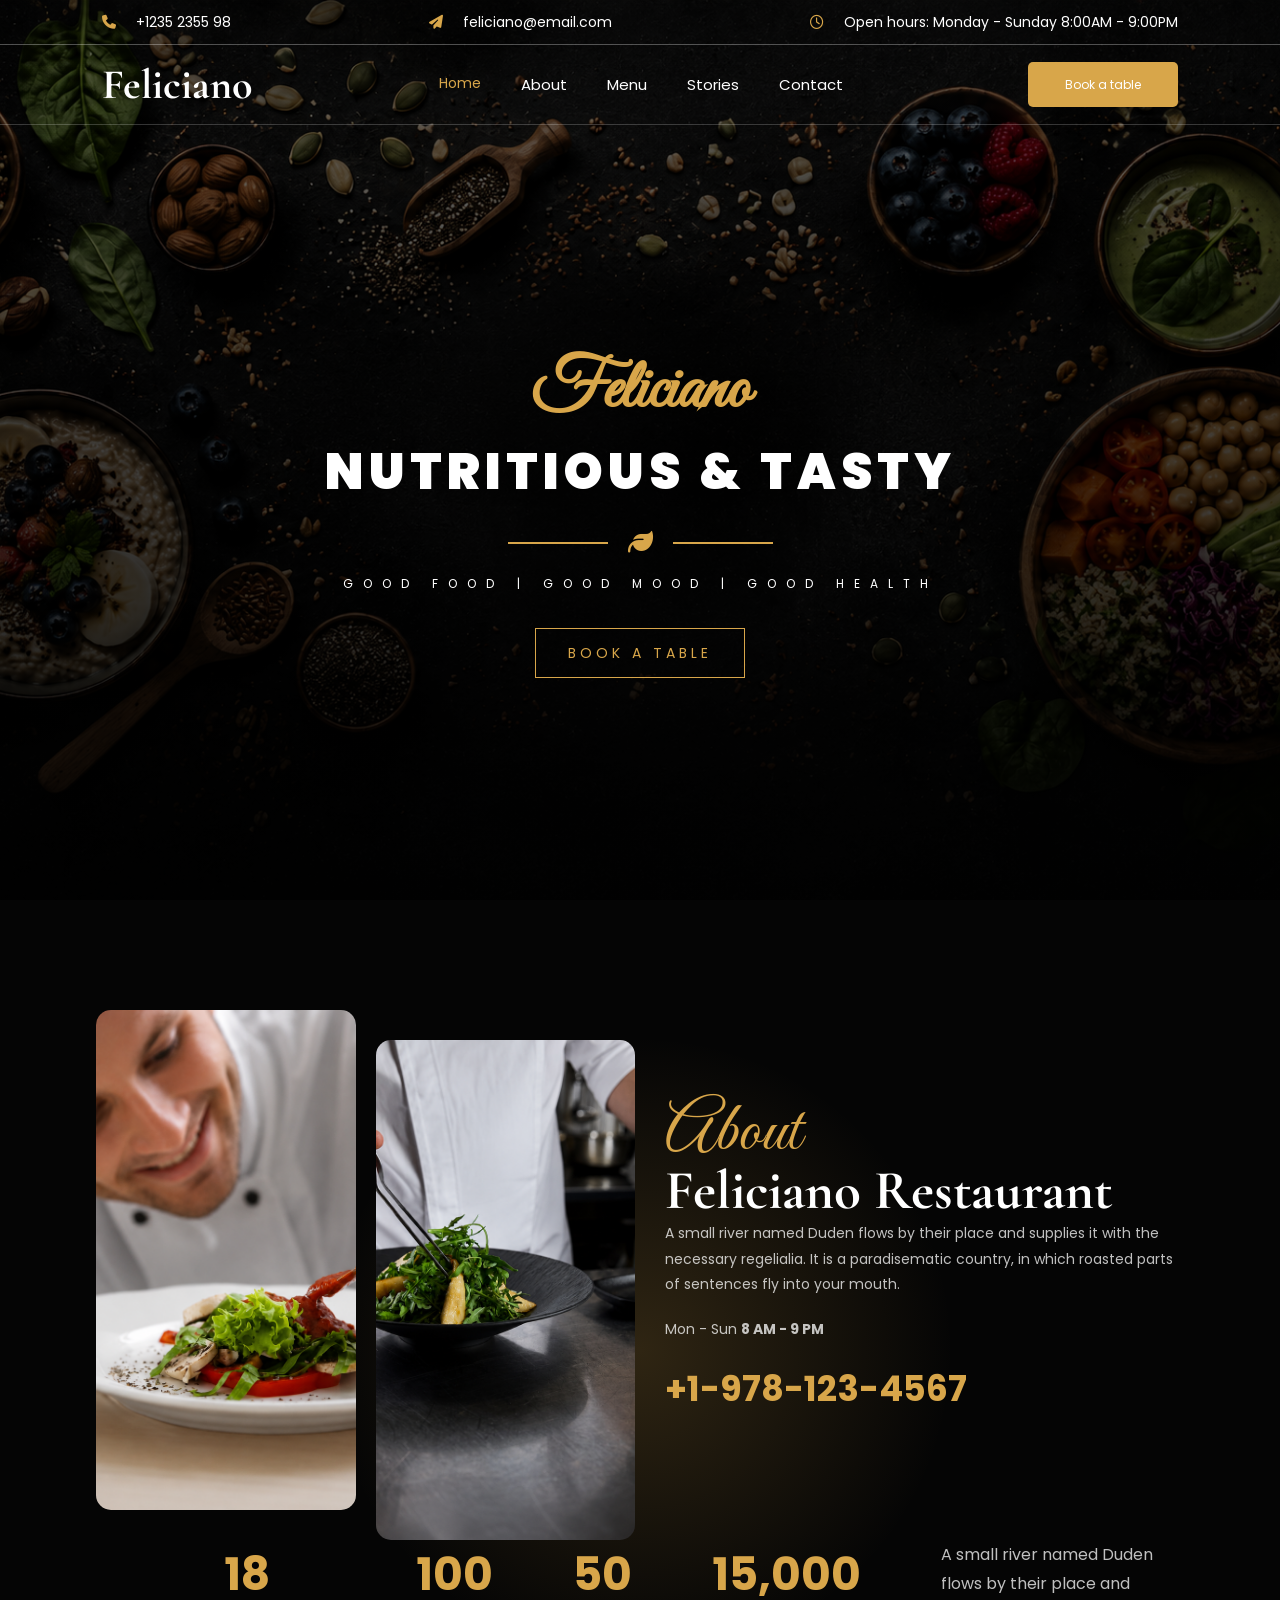
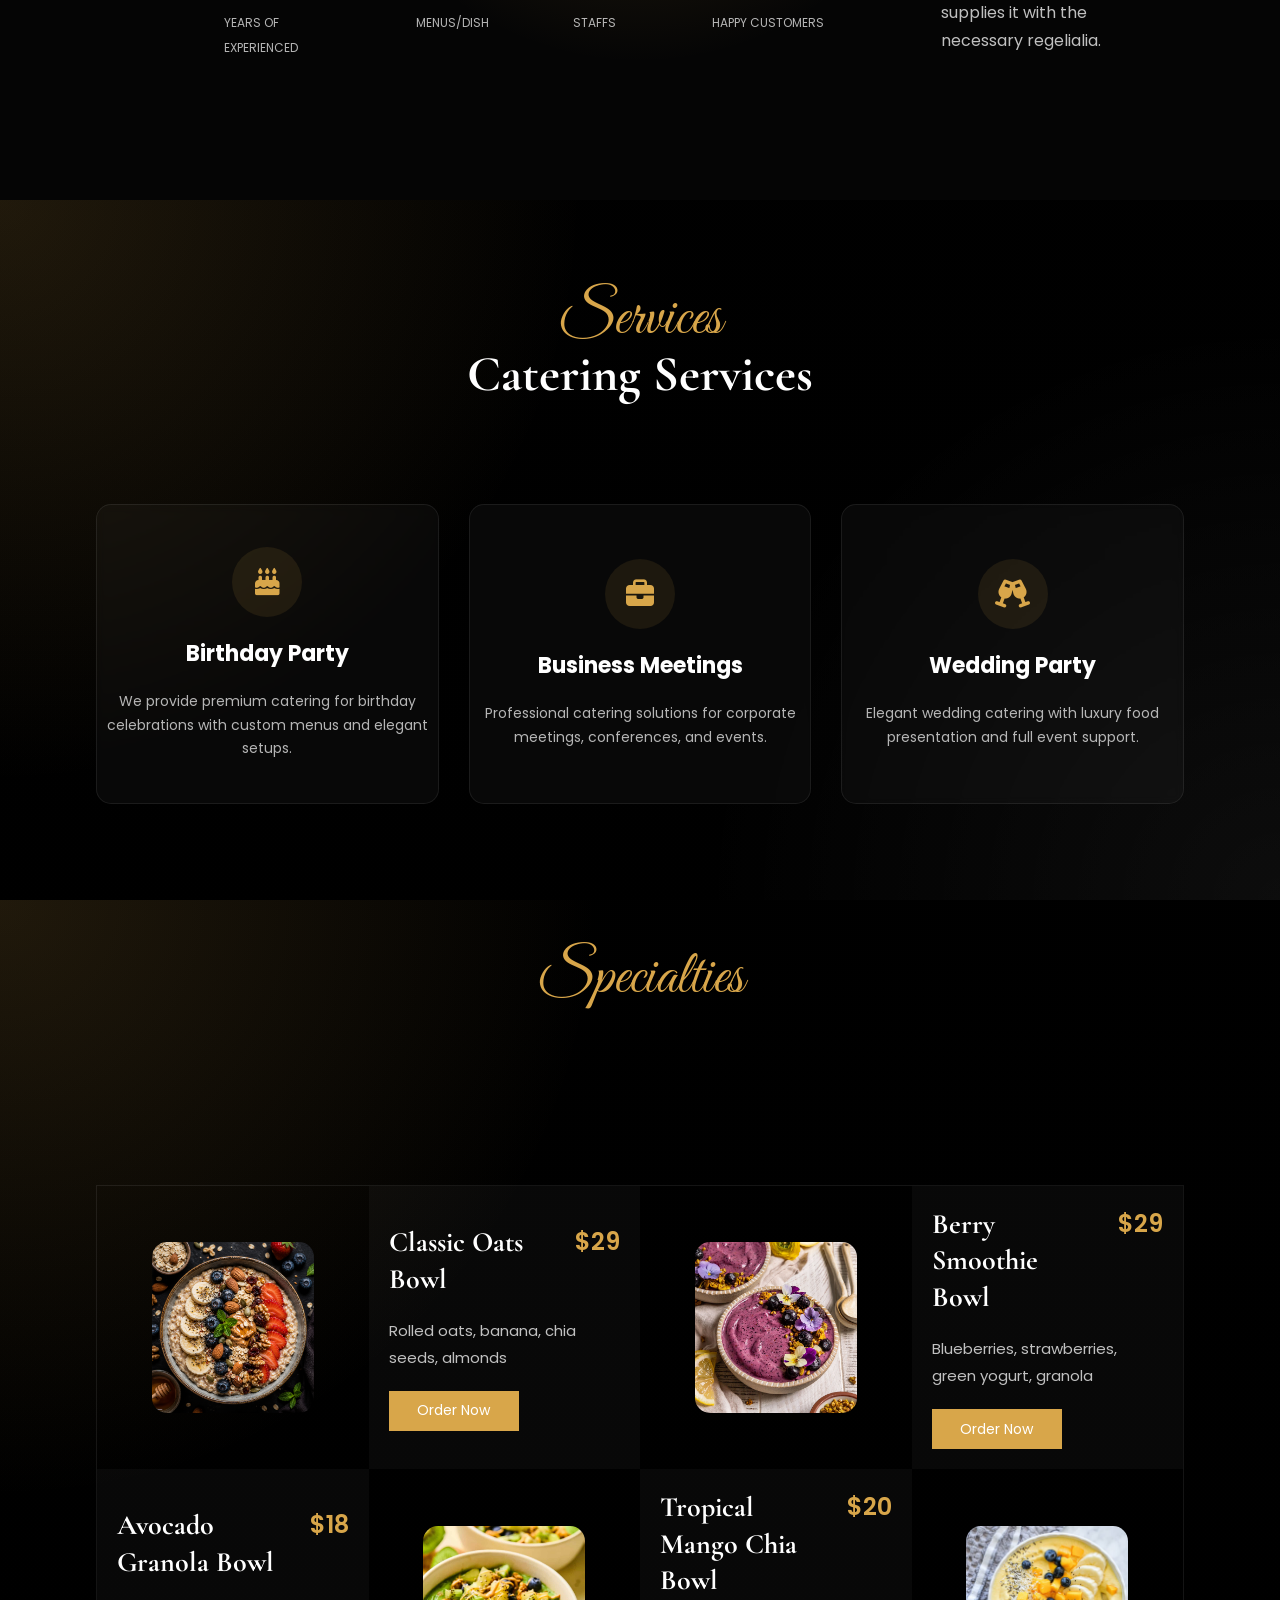
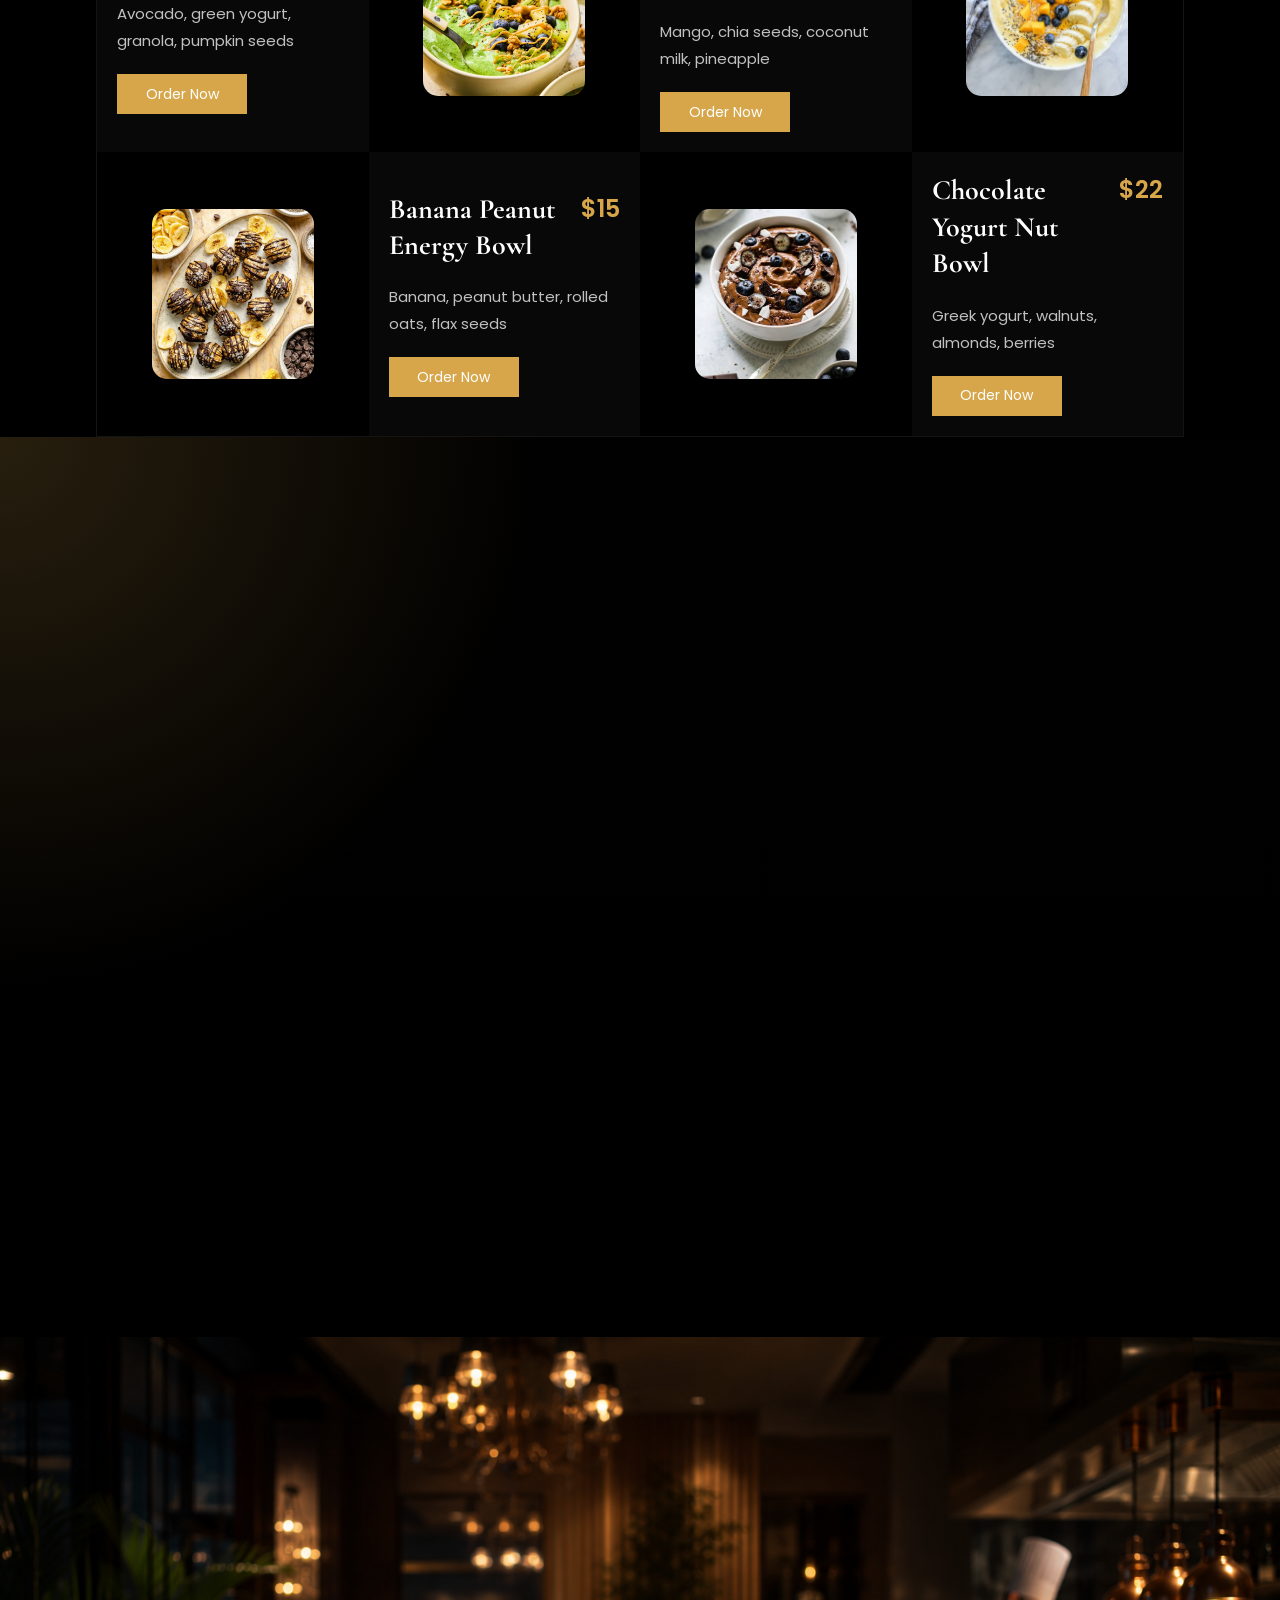
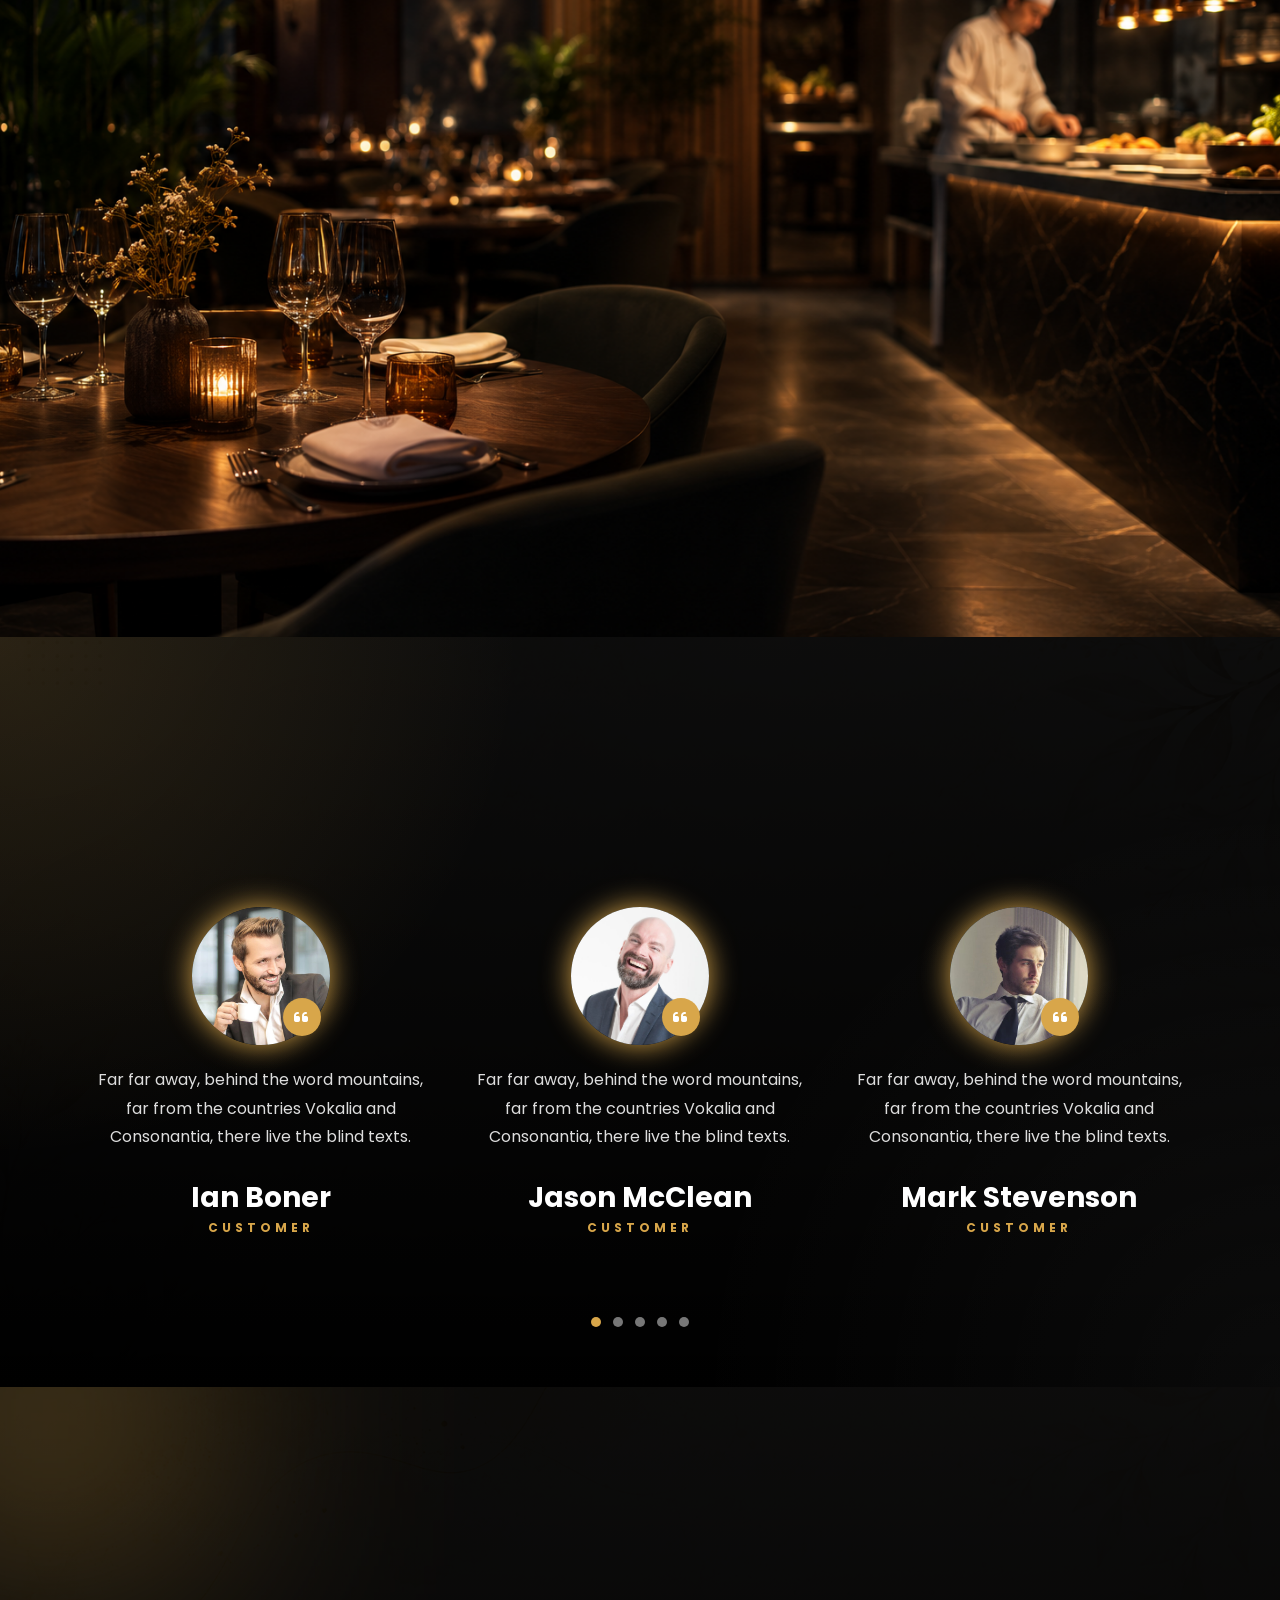
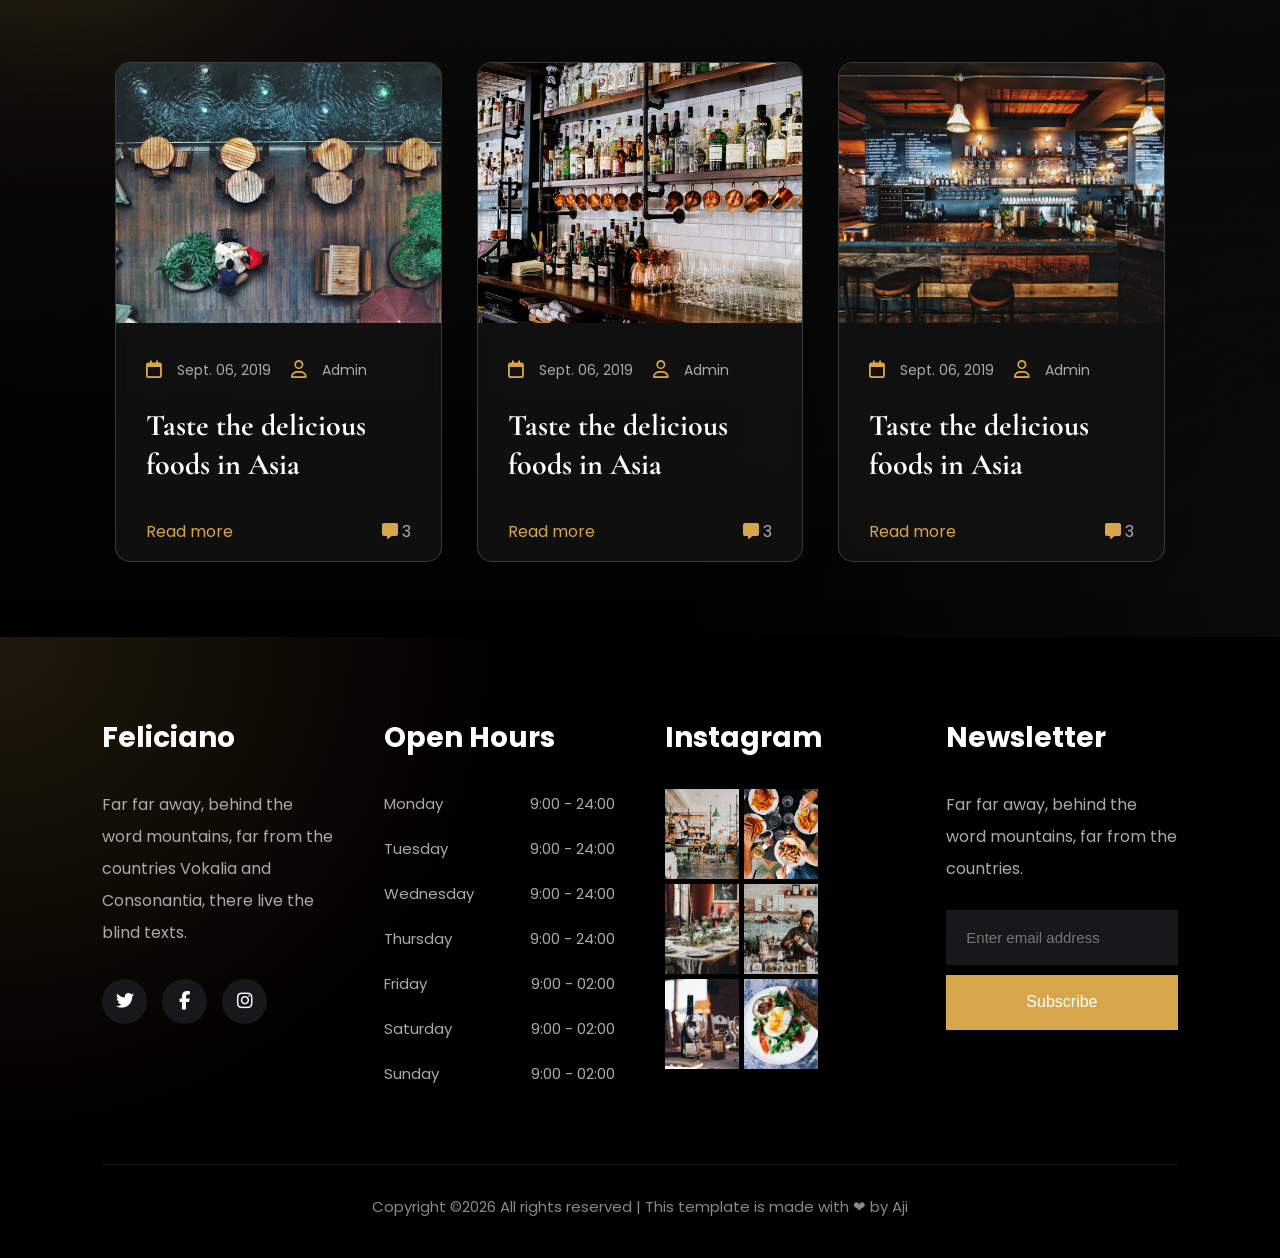
==== index.html @ 5b10130d "commit" ====
<!DOCTYPE html>
<html lang="en">
<head>

<meta charset="UTF-8">
<meta name="viewport" content="width=device-width, initial-scale=1.0">

    <title>Feliciano Restaurant</title>

    <link rel="stylesheet" href="style.css">
    <link rel="stylesheet" href="https://cdnjs.cloudflare.com/ajax/libs/font-awesome/6.5.1/css/all.min.css">
    <link href="https://fonts.googleapis.com/css2?family=Cormorant+Garamond:wght@400;600;700&family=Poppins:wght@300;400;500;600&display=swap" rel="stylesheet">
    <link href="https://fonts.googleapis.com/css2?family=Cormorant+Garamond:wght@500;700&family=Great+Vibes&family=Poppins:wght@300;400;600&display=swap" rel="stylesheet">
    <link href="https://unpkg.com/aos@2.3.1/dist/aos.css" rel="stylesheet">
    <link href="https://fonts.googleapis.com/css2?family=Cormorant+Garamond:wght@500;700&family=Great+Vibes&display=swap" rel="stylesheet">
    <link rel="stylesheet" href="https://cdnjs.cloudflare.com/ajax/libs/font-awesome/6.7.2/css/all.min.css">

</head>

<body>

<!-- <section1> -->

    <div class="hero">

        <div class="topbar">

            <div>
                <i class="fa-solid fa-phone"></i>
                +1235 2355 98
            </div>

            <div>
                <i class="fa-solid fa-paper-plane"></i>
                feliciano@email.com
            </div>

            <div>
                <i class="fa-regular fa-clock"></i>
                Open hours: Monday - Sunday 8:00AM - 9:00PM
            </div>

        </div>

        <div class="nav">

            <h2>Feliciano</h2>

            <div class="menu-toggle">
                <i class="fa-solid fa-bars"></i>
                <span>MENU</span>
            </div>

        <ul>

            <li class="active">Home</li>
            <li><a href="aboutus.html">About</a></li>
            <li><a href="menu.html">Menu</a></li>
            <li><a href="stories.html">Stories</a></li>
            <li><a href="contactus.html">Contact</a></li>

        </ul>

            <a href="reservation.html" class="book-btn">
                Book a table
            </a>

        </div>

        <div class="hero-content">

            <h3 data-aos="fade-down" data-aos-easing="linear" data-aos-duration="1500">Feliciano</h3>
            <h1 data-aos="fade-up" data-aos-easing="linear" data-aos-duration="1500">NUTRITIOUS & TASTY</h1>

            <div class="line">
                <span></span>
                <i class="fa-solid fa-leaf"></i>
                <span></span>
            </div>

                <p>GOOD FOOD | GOOD MOOD | GOOD HEALTH</p>

                    <a href="reservation.html" data-aos="zoom-in" data-aos-easing="linear" data-aos-duration="1500">BOOK A TABLE</a>
        </div>

    </div>

<!-- </section1> -->

<!-- <section2> -->

    <div class="about-section">

        <div class="about-container">

            <div class="about-images">

                <img src="./image/chef1.png" class="chef-one" data-aos="fade-down" data-aos-easing="linear" data-aos-duration="1500">
                <img src="./image/chef2.png" class="chef-two" data-aos="fade-up" data-aos-easing="linear" data-aos-duration="1500">

            </div>

            <div class="about-content" data-aos="fade-left" data-aos-easing="linear" data-aos-duration="1500">

                <span class="about-script">
                    About
                </span>

                <h1>
                    Feliciano Restaurant
                </h1>

                <p>
                    A small river named Duden flows by their place and 
                    supplies it with the necessary regelialia. 
                    It is a paradisematic country, in which roasted 
                    parts of sentences fly into your mouth.
                </p>

                <p class="time">
                    Mon - Sun <b>8 AM - 9 PM</b>
                </p>

                <h2>
                    +1-978-123-4567
                </h2>

            </div>

        </div>

        <div class="about-bottom">

            <div class="stats">

                <div>
                    <h2>18</h2>
                    <span>
                        YEARS OF EXPERIENCED
                    </span>
                </div>

                <div>
                    <h2>100</h2>
                    <span>
                        MENUS/DISH
                    </span>
                </div>

                <div>
                    <h2>50</h2>
                    <span>
                        STAFFS
                    </span>
                </div>

                <div>
                    <h2>15,000</h2>
                    <span>
                        HAPPY CUSTOMERS
                    </span>
                </div>

            <p class="bottom-text">
                A small river named Duden flows by their place and
                supplies it with the necessary regelialia.
            </p>

            </div>

        </div>

    </div>

<!-- </section2> -->

<!-- <section3> -->

    <div class="services-section">

        <div class="services-header">
            <span class="services-script" data-aos="fade-right" data-aos-easing="linear" data-aos-duration="1500">Services</span>
            <h1 data-aos="fade-left" data-aos-easing="linear" data-aos-duration="1500">Catering Services</h1>
        </div>

        <div class="services-container">

            <div class="service-box" data-aos="fade-up" data-aos-easing="linear" data-aos-duration="1500">
                <div class="icon">
                    <i class="fa-solid fa-cake-candles"></i>
                </div>
                <h2>Birthday Party</h2>
                <p>
                    We provide premium catering for birthday celebrations with custom menus and elegant setups.
                </p>
            </div>

            <div class="service-box" data-aos="fade-up" data-aos-easing="linear" data-aos-duration="1500">
                <div class="icon">
                    <i class="fa-solid fa-briefcase"></i>
                </div>
                <h2>Business Meetings</h2>
                <p>
                    Professional catering solutions for corporate meetings, conferences, and events.
                </p>
            </div>

            <div class="service-box" data-aos="fade-up" data-aos-easing="linear" data-aos-duration="1500">
                <div class="icon">
                    <i class="fa-solid fa-champagne-glasses"></i>
                </div>
                <h2>Wedding Party</h2>
                <p>
                    Elegant wedding catering with luxury food presentation and full event support.
                </p>
            </div>

        </div>

    </div>
    
<!-- </section3> -->

<!-- <section4> -->

    <div class="menu-section">

        <div class="menu-header">

            <span class="menu-script" data-aos="fade-left" data-aos-duration="1500">
                Specialties
            </span>

            <h1 data-aos="fade-right" data-aos-duration="1500">
                Our Menu
            </h1>

        </div>

        <div class="menu-container">

            <div class="menu-card image-card">
                <img src="./image/menu1.png" alt="">
            </div>

            <div class="menu-card content-card">

                <div class="menu-top">

                    <h2>Classic Oats Bowl</h2>
                    <span>$29</span>

                </div>

                <p>Rolled oats, banana, chia seeds, almonds</p>
                <a href="order.html">Order Now</a>

            </div>

            <div class="menu-card image-card">

                <img src="./image/menu2.webp" alt="">

            </div>

            <div class="menu-card content-card">

                <div class="menu-top">

                    <h2>Berry Smoothie Bowl</h2>
                    <span>$29</span>

                </div>

                <p>Blueberries, strawberries, green yogurt, granola</p>
                <a href="order.html">Order Now</a>

            </div>

            <div class="menu-card content-card">

                <div class="menu-top">

                    <h2>Avocado Granola Bowl</h2>
                    <span>$18</span>

                </div>

                <p>Avocado, green yogurt, granola, pumpkin seeds</p>
                <a href="order.html">Order Now</a>

            </div>

            <div class="menu-card image-card">

                <img src="./image/menu3.jpg" alt="">

            </div>

            <div class="menu-card content-card">

                <div class="menu-top">

                    <h2>Tropical Mango Chia Bowl</h2>
                    <span>$20</span>

                </div>

                <p>Mango, chia seeds, coconut milk, pineapple</p>
                <a href="order.html">Order Now</a>
                
            </div>

            <div class="menu-card image-card">

                <img src="./image/menu4.jpg" alt="">

            </div>

            <div class="menu-card image-card">

                <img src="./image/menu5.jpg" alt="">

            </div>

            <div class="menu-card content-card">

                <div class="menu-top">

                    <h2>Banana Peanut Energy Bowl</h2>
                    <span>$15</span>

                </div>

                <p>Banana, peanut butter, rolled oats, flax seeds</p>
                <a href="order.html">Order Now</a>

            </div>

            <div class="menu-card image-card">

                <img src="./image/menu6.jpg" alt="">

            </div>

            <div class="menu-card content-card">

                <div class="menu-top">

                    <h2>Chocolate Yogurt Nut Bowl</h2>
                    <span>$22</span>

                </div>

                <p>Greek yogurt, walnuts, almonds, berries</p>
                <a href="order.html">Order Now</a>

            </div>

        </div>

    </div>

<!-- </section4> -->

<!-- <section5> -->

    <div class="chef-section">

        <div class="chef-header">

            <span class="chef-script"
            data-aos="fade-down"
            data-aos-duration="1500">
                Chef
            </span>

            <h1 
            data-aos="fade-up"
            data-aos-duration="1500">
                Our Master Chef
            </h1>

        </div>

        <div class="chef-container">

            <div class="chef-card"
            data-aos="fade-up"
            data-aos-duration="1500">

                <img src="./image/chef-4.jpg">
                <h2>John Smooth</h2>
                <p>Restaurant Owner</p>

                <div class="chef-social">

                    <a href="https://twitter.com/" target="_blank">
                        <i class="fa-brands fa-twitter"></i>
                    </a>

                    <a href="https://www.facebook.com/" target="_blank">
                        <i class="fa-brands fa-facebook-f"></i>
                    </a>

                    <a href="https://www.instagram.com/" target="_blank">
                        <i class="fa-brands fa-instagram"></i>
                    </a>

                </div>

            </div>

            <div class="chef-card"
            data-aos="fade-up"
            data-aos-duration="1700">

                <img src="./image/chef-1.jpg">
                <h2>Rebeca Welson</h2>
                <p>Head Chef</p>

                <div class="chef-social">

                    <a href="https://twitter.com/" target="_blank">
                        <i class="fa-brands fa-twitter"></i>
                    </a>

                    <a href="https://www.facebook.com/" target="_blank">
                        <i class="fa-brands fa-facebook-f"></i>
                    </a>

                    <a href="https://www.instagram.com/" target="_blank">
                        <i class="fa-brands fa-instagram"></i>
                    </a>

                </div>

            </div>

            <div class="chef-card"
            data-aos="fade-up"
            data-aos-duration="1900">

                <img src="./image/chef-2.jpg">
                <h2>Kharl Branyt</h2>
                <p>Chef</p>

                <div class="chef-social">

                    <a href="https://twitter.com/" target="_blank">
                        <i class="fa-brands fa-twitter"></i>
                    </a>

                    <a href="https://www.facebook.com/" target="_blank">
                        <i class="fa-brands fa-facebook-f"></i>
                    </a>

                    <a href="https://www.instagram.com/" target="_blank">
                        <i class="fa-brands fa-instagram"></i>
                    </a>

                </div>

            </div>

            <div class="chef-card"
            data-aos="fade-up"
            data-aos-duration="2100">

                <img src="./image/chef-3.jpg">
                <h2>Luke Simon</h2>
                <p>Chef</p>

                <div class="chef-social">

                    <a href="https://twitter.com/" target="_blank">
                        <i class="fa-brands fa-twitter"></i>
                    </a>

                    <a href="https://www.facebook.com/" target="_blank">
                        <i class="fa-brands fa-facebook-f"></i>
                    </a>

                    <a href="https://www.instagram.com/" target="_blank">
                        <i class="fa-brands fa-instagram"></i>
                    </a>

                </div>

            </div>

        </div>

    </div>

<!-- </section5> -->

<!-- <section6> -->

    <div class="reservation-section">

        <div class="reservation-box" data-aos="flip-left" data-aos-easing="ease-out-cubic" data-aos-duration="2000">

            <div class="reservation-header">

                <span class="reservation-script">
                    Book a table
                </span>

                <h1>
                    Make Reservation
                </h1>

            </div>

            <form class="reservation-form">

                <div class="input-box">
                    <label>Name</label>
                    <input type="text" placeholder="Your Name">
                </div>

                <div class="input-box">
                    <label>Email</label>
                    <input type="email" placeholder="Your Email">
                </div>

                <div class="input-box">
                    <label>Phone</label>
                    <input type="text" placeholder="Phone">
                </div>

                <div class="input-box">
                    <label>Date</label>
                    <input type="date">
                </div>

                <div class="input-box">
                    <label>Time</label>
                    <input type="time">
                </div>

                <div class="input-box">
                    <label>Person</label>
                    <select>
                        <option>Person</option>
                        <option>1 Person</option>
                        <option>2 Persons</option>
                        <option>3 Persons</option>
                        <option>4 Persons</option>
                    </select>
                </div>

            </form>

            <a href="web.html" class="reserve-btn">
                Make a Reservation
            </a>

        </div>

    </div>

<!-- </section6> -->

<!-- <section7> -->

    <div class="testimonial-section">

        <div class="testimonial-header" data-aos="flip-up" data-aos-easing="linear" data-aos-duration="1500">

            <span class="testimonial-script">
                Testimony
            </span>

            <h1>
                Happy Customer
            </h1>

        </div>

        <div class="testimonial-container">

            <div class="testimonial-card">

                <div class="testimonial-img">
                    <img src="./image/person_1.jpg" alt="">
                    <span><i class="fa-solid fa-quote-left"></i></span>
                </div>

                <p>
                    Far far away, behind the word mountains, far from the countries Vokalia and Consonantia, there live the blind texts.
                </p>

                <h2>Ian Boner</h2>
                <h4>CUSTOMER</h4>

            </div>

            <div class="testimonial-card">

                <div class="testimonial-img">
                    <img src="./image/person_2.jpg" alt="">
                    <span><i class="fa-solid fa-quote-left"></i></span>
                </div>

                <p>
                    Far far away, behind the word mountains, far from the countries Vokalia and Consonantia, there live the blind texts.
                </p>

                <h2>Jason McClean</h2>
                <h4>CUSTOMER</h4>

            </div>

            <div class="testimonial-card">

                <div class="testimonial-img">
                    <img src="./image/person_4.jpg" alt="">
                    <span><i class="fa-solid fa-quote-left"></i></span>
                </div>

                <p>
                    Far far away, behind the word mountains, far from the countries Vokalia and Consonantia, there live the blind texts.
                </p>

                <h2>Mark Stevenson</h2>
                <h4>CUSTOMER</h4>

            </div>

        </div>

        <div class="testimonial-dots">
            <span class="dot-active"></span>
            <span></span>
            <span></span>
            <span></span>
            <span></span>
        </div>

    </div>

<!-- </section7> -->

<!-- <section8> -->

    <div class="blog-section">

        <div class="blog-header" data-aos="zoom-in" data-aos-easing="linear" data-aos-duration="1500">

            <span class="blog-script">
                Blog
            </span>

            <h1>
                Recent Posts
            </h1>

        </div>

        <div class="blog-container">

            <div class="blog-card">

                <img src="./image/blog1.jpg" alt="">

                <div class="blog-content">

                    <div class="blog-meta">
                        <span><i class="fa-regular fa-calendar"></i>Sept. 06, 2019</span>
                        <span><i class="fa-regular fa-user"></i>Admin</span>
                    </div>

                    <h2>
                        Taste the delicious foods in Asia
                    </h2>

                    <div class="blog-bottom">
                        <a href="#">Read more</a>
                        <span><i class="fa-solid fa-message"></i> 3</span>
                    </div>

                </div>

            </div>

            <div class="blog-card">

                <img src="./image/blog2.jpg" alt="">

                <div class="blog-content">

                    <div class="blog-meta">
                        <span><i class="fa-regular fa-calendar"></i>Sept. 06, 2019</span>
                        <span><i class="fa-regular fa-user"></i>Admin</span>
                    </div>

                    <h2>
                        Taste the delicious foods in Asia
                    </h2>

                    <div class="blog-bottom">
                        <a href="#">Read more</a>
                        <span><i class="fa-solid fa-message"></i> 3</span>
                    </div>

                </div>

            </div>

            <div class="blog-card">

                <img src="./image/blog3.jpg" alt="">

                <div class="blog-content">

                    <div class="blog-meta">
                        <span><i class="fa-regular fa-calendar"></i>Sept. 06, 2019</span>
                        <span><i class="fa-regular fa-user"></i>Admin</span>
                    </div>

                    <h2>
                        Taste the delicious foods in Asia
                    </h2>

                    <div class="blog-bottom">
                        <a href="#">Read more</a>
                        <span><i class="fa-solid fa-message"></i> 3</span>
                    </div>

                </div>

            </div>

        </div>

    </div>

<!-- </section8> -->

<!-- <section9> -->

    <footer class="footer-section" data-aos="fade-up" data-aos-duration="1500">

        <div class="footer-container">

            <div class="footer-box">

                <h2>Feliciano</h2>
                <p>
                    Far far away, behind the word mountains, far from the countries Vokalia and Consonantia, there live the blind texts.
                </p>

                <div class="footer-social">

                    <a href="https://x.com/" target="_blank">
                        <i class="fa-brands fa-twitter"></i>
                    </a>

                    <a href="https://www.facebook.com/" target="_blank">
                        <i class="fa-brands fa-facebook-f"></i>
                    </a>

                    <a href="https://www.instagram.com/" target="_blank">
                        <i class="fa-brands fa-instagram"></i>
                    </a>

                </div>

            </div>

            <div class="footer-box">

                <h2>Open Hours</h2>

                <div class="footer-hours">

                    <p><span>Monday</span> <span>9:00 - 24:00</span></p>
                    <p><span>Tuesday</span> <span>9:00 - 24:00</span></p>
                    <p><span>Wednesday</span> <span>9:00 - 24:00</span></p>
                    <p><span>Thursday</span> <span>9:00 - 24:00</span></p>
                    <p><span>Friday</span> <span>9:00 - 02:00</span></p>
                    <p><span>Saturday</span> <span>9:00 - 02:00</span></p>
                    <p><span>Sunday</span> <span>9:00 - 02:00</span></p>

                </div>

            </div>

            <div class="footer-box">

                <h2>Instagram</h2>

                <div class="footer-gallery">

                    <img src="./image/insta-1.jpg" alt="">
                    <img src="./image/insta-2.jpg" alt="">
                    <img src="./image/insta-3.jpg" alt="">
                    <img src="./image/insta-4.jpg" alt="">
                    <img src="./image/insta-5.jpg" alt="">
                    <img src="./image/insta-6.jpg" alt="">

                </div>

            </div>

            <div class="footer-box">

                <h2>Newsletter</h2>
                <p>
                    Far far away, behind the word mountains, far from the countries.
                </p>

                <form class="newsletter-form">

                    <input type="email" placeholder="Enter email address">
                    <button type="submit">Subscribe</button>

                </form>

            </div>

        </div>

        <div class="footer-bottom">

            <p>
                Copyright ©2026 All rights reserved | This template is made with ❤ by Aji
            </p>

        </div>

    </footer>

<!-- </section9> -->

<script src="https://unpkg.com/aos@2.3.1/dist/aos.js"></script>

<script>
  AOS.init();
</script>

<script>
const menuToggle=document.querySelector(".menu-toggle");
const navMenu=document.querySelector(".nav ul");

menuToggle.onclick=()=>{
    navMenu.classList.toggle("show");
}
</script>

</body>
</html>
---- style.css ----
*{
    margin:0;
    padding:0;
    box-sizing:border-box;
}

body{
    font-family:'Poppins',sans-serif;
    background:#050505;
    color:white;
}

/* TOP BAR */

.topbar{
    height:45px;
    width:100%;
    padding:0 8%;
    border-bottom:1px solid rgba(255,255,255,.3);
    display:flex;
    justify-content:space-between;
    align-items:center;
    font-size:14px;
}

.topbar div{
    display:flex;
    align-items:center;
    gap:10px;

}

.topbar i{
    margin-right:10px;
    color:#d8a64a;
}

/* NAVBAR */

.nav{
    height:80px;
    width:100%;
    padding:0 8%;
    display:flex;
    align-items:center;
    justify-content:space-between;
    border-bottom:1px solid rgba(255,255,255,.2);
}

.nav h2{
    font-family:'Cormorant Garamond',serif;
    font-size:42px;
    color:white;
}

.nav ul{
    display:flex;
    gap:40px;
    list-style:none;
}

.nav li{
    font-size:14px;
    cursor:pointer;
    transition:.3s;
}

.nav li:hover{
    color:#d8a64a;
}

.nav li a{
    color:white;
    text-decoration:none;
    transition:.3s;
    font-size:15px;
}

.nav li.active a{
    color:#d8a64a;
}

.nav li a:hover{
    color:#d8a64a;
}

.active{
    color:#d8a64a;
}

.book-btn{
    width:150px;
    height:45px;
    display:flex;
    justify-content:center;
    align-items:center;
    background:#d8a64a;
    color:white;
    font-size:12px;
    border-radius:5px;
    text-decoration:none;
}

.book-btn:hover{
    color:#d8a64a;
    background: white;
}

.menu-toggle{
    display:none;
    cursor:pointer;
}

/* HERO CONTENT */

.hero{
    min-height:100vh;
    width:100%;
    background:linear-gradient(
        rgba(0,0,0,.55),
        rgba(0,0,0,.9)
    ),url("image/bg.png");
    background-size:cover;
    background-position:center;
    color:white;
    display:flex;
    flex-direction:column;
}

.hero-content{
    flex:1;
    display:flex;
    flex-direction:column;
    justify-content:center;
    align-items:center;
    text-align:center;
}

.hero-content h3{
    font-family: "Great Vibes", cursive;
    font-size:70px;
    color:#d8a64a;
}

.hero-content h1{
    font-size:50px;
    letter-spacing:5px;
    font-weight:900;
}

.hero-content p{
    margin-top:20px;
    letter-spacing:10px;
    font-size:12px;
}

.hero-content a{
    margin-top:35px;
    height:50px;
    width:210px;
    display:flex;
    justify-content:center;
    align-items:center;
    border:1px solid #d8a64a;
    color:#d8a64a;
    text-decoration:none;
    letter-spacing:4px;
    font-size:14px;
    transition:.4s;
}

.hero-content a:hover{
    transform:translateY(-5px);
    border:1px solid white;
    color:white;
}

.line{
    display:flex;
    align-items:center;
    gap:20px;
    margin-top:20px;
}

.line span{
    width:100px;
    height:2px;
    background:#d8a64a;
}

.line span:first-child{
    animation:lineLeft 1.5s ease forwards;
}


.line span:last-child{
    animation:lineRight 1.5s ease forwards;
}

.line i{
    color:#d8a64a;
    font-size:25px;
    animation:leafShow 1.5s ease forwards;
}

/* LEFT LINE ANIMATION */

@keyframes lineLeft{

    from{
        transform:translateX(-120px);
        opacity:0;
    }

    to{
        transform:translateX(0);
        opacity:1;
    }

}

/* RIGHT LINE ANIMATION */

@keyframes lineRight{

    from{
        transform:translateX(120px);
        opacity:0;
    }

    to{
        transform:translateX(0);
        opacity:1;
    }

}

/* LEAF ANIMATION */

@keyframes leafShow{

    from{
        opacity:0;
        transform:scale(0);
    }

    to{
        opacity:1;
        transform:scale(1);
    }

}


/* section2 */

.about-section{
    width:100%;
    min-height:900px;
    display:flex;
    flex-direction:column;
    justify-content:center;
    align-items:center;
    background:radial-gradient(circle,rgba(216,166,74,.2),transparent 40%),#050505;
}

.about-container{
    width:85%;
    display:flex;
    justify-content:center;
    align-items:center;
    gap:50px;
}

/* IMAGES */

.about-images{
    width:50%;
    height:500px;
    display:flex;
    align-items:center;
    gap:20px;
}

.about-images img{
    width:50%;
    height: 100%;
    object-fit:cover;
    border-radius:15px;
    animation:imageShow 1.5s ease;
}

.chef-one{
    width:40%;
    height:460px;
}

.chef-two{
    width:40%;
    height:420px;
    margin-top:60px;
}

/* CONTENT */

.about-content{
    width:50%;
    animation:slideRight 1.5s ease;
}

/* ABOUT FONT */

.about-script{
    font-family:'Great Vibes',cursive;
    color:#d8a64a;
    font-size:70px;
    line-height:0.8;
}

.about-content h1{
    font-family:'Cormorant Garamond',serif;
    font-size:55px;
    color:#ffffff;
    font-weight:700;
    line-height:1.1;
}

.about-content p{
    font-family:'Poppins',sans-serif;
    color:rgba(255,255,255,0.75);
    font-size:14px;
    line-height:1.8;
}

.chef-one{
    width:48%;
    height:460px;
    border-radius: 15px;
}

.chef-two{
    width:40%;
    height:420px;
    border-radius: 15px;
    margin-top:60px;
}

.time{
    margin-top:20px;
    color:rgba(255,255,255,0.85);
}

.about-content h2{
    color:#d8a64a;
    font-size:35px;
    margin-top:20px;
}

/* BOTTOM */

.about-bottom{
    width:65%;
    height:180px;
    display:flex;
    align-items:center;
    justify-content:space-between;
}

.stats{
    display:flex;
    gap:80px;
}

.stats h2{
    color:#d8a64a;
    font-size:45px;
    animation:float 3s ease-in-out infinite;
}

/* ANIMATION */

@keyframes float{
    0%,100%{
        transform:translateY(0);
    }

    50%{
        transform:translateY(-20px);
    }
}

.stats span{
    color:rgba(255,255,255,0.7);
    font-size:12px;
}

.bottom-text{
    width:250px;
    color:rgba(255,255,255,0.75);
    line-height:1.8;
}


/* section3 */

.services-section{
    width:100%;
    min-height:700px;
    background:
        radial-gradient(circle at top left, rgba(216,166,74,0.15), transparent 40%),
        radial-gradient(circle at bottom right, rgba(255,255,255,0.05), transparent 40%),
        linear-gradient(rgba(0,0,0,0.92), rgba(0,0,0,0.98));
    color:#fff;
    display:flex;
    flex-direction:column;
    justify-content:center;
    align-items:center;
    gap:50px;
}

/* HEADER */

.services-header{
    text-align:center;
    margin-bottom:50px;
}

.services-script{
    font-family:'Great Vibes',cursive;
    font-size:60px;
    color:#d8a64a;
    display:block;
    line-height:0.8;
}

.services-header h1{
    font-family:'Cormorant Garamond',serif;
    font-size:50px;
    color:#fff;
    font-weight:700;
}

/* CONTAINER */

.services-container{
    width:85%;
    display:flex;
    justify-content:space-between;
    gap:30px;
}

/* BOX */

.service-box{
    flex:1;
    height:300px;
    display:flex;
    flex-direction:column;
    justify-content:center;
    align-items:center;
    gap:20px;
    background:rgba(255,255,255,0.03);
    border:1px solid rgba(255,255,255,0.08);
    border-radius:15px;
    text-align:center;
    transition:0.4s ease;
    backdrop-filter: blur(5px);
}

/* HOVER EFFECT */

.service-box:hover{
    transform:translateY(-10px);
    border-color:#d8a64a;
    box-shadow:0 10px 30px rgba(216,166,74,0.15);
}

/* ICON */

.icon{
    width:70px;
    height:70px;
    display:flex;
    justify-content:center;
    align-items:center;
    border-radius:50%;
    background:rgba(216,166,74,0.1);
    color:#d8a64a;
    font-size:28px;
}

/* TEXT */

.service-box h2{
    font-size:22px;
    color:#fff;
}

.service-box p{
    font-size:14px;
    color:rgba(255,255,255,0.7);
    line-height:1.7;
}


/* section4 */

.menu-section{
    width:100%;
    min-height:100vh;
    display:flex;
    flex-direction:column;
    justify-content:center;
    align-items:center;
    gap:60px;
    background:
    radial-gradient(circle at top left,rgba(216,166,74,.15),transparent 35%),
    linear-gradient(rgba(0,0,0,.95),rgba(0,0,0,1));
    color:#fff;
}

/* HEADER */

.menu-header{
    width:80%;
    height:25vh;
    display:flex;
    flex-direction:column;
    justify-content:center;
    align-items:center;
}

.menu-script{
    font-family:'Great Vibes',cursive;
    font-size:60px;
    color:#d8a64a;
    display:block;
    line-height:0.8;
}

.menu-header h1{
    font-family:'Cormorant Garamond',serif;
    font-size:55px;
}

/* FLEX */

.menu-container{
    width:85%;
    display:flex;
    flex-wrap:wrap;
    overflow:hidden;
    border:1px solid rgba(255,255,255,0.08);
}

/* CARD */

.menu-card{
    flex:1 1 25%;
    min-height:280px;
}

/* IMAGE CARD */

.image-card{
    display:flex;
    justify-content:center;
    align-items:center;
    padding:20px;
}

.image-card img{
    width:70%;
    height:70%;
    object-fit:cover;
    border-radius:15px;
    transition:.4s;
}

.image-card:hover img{
    transform:scale(1.05);
}

/* CONTENT CARD */

.content-card{
    display:flex;
    flex-direction:column;
    justify-content:center;
    background:rgba(255,255,255,.03);
    gap:20px;
    padding:20px;
}

.menu-top{
    display:flex;
    justify-content:space-between;
    align-items:flex-start;
    gap:20px;
}

.menu-top h2{
    font-size:28px;
    line-height:1.3;
    flex:1;
    font-family:'Cormorant Garamond',serif;
}

.menu-top span{
    color:#d8a64a;
    font-size:24px;
    font-weight:600;
}

.content-card p{
    color:rgba(255,255,255,0.75);
    font-size:15px;
    line-height:1.8;
}

.content-card a{
    width:130px;
    height:40px;
    display:flex;
    justify-content:center;
    align-items:center;
    text-decoration:none;
    background:#d8a64a;
    color:#fff;
    font-size:14px;
    transition:.3s;
}

.content-card a:hover{
    transform:translateY(-3px);
    background:#fff;
    color:#d8a64a;
}


/* SECTION 5 */

.chef-section{
    width:100%;
    min-height:100vh;
    display:flex;
    flex-direction:column;
    justify-content:center;
    align-items:center;
    background:
    radial-gradient(circle at top left, rgba(216,166,74,0.18), transparent 35%),
    linear-gradient(rgba(0,0,0,0.92), rgba(0,0,0,1));
    color:white;
}

/* HEADER */

.chef-header{
    text-align:center;
    margin-bottom:70px;
    position:relative;
}

.chef-script{
    font-family:'Great Vibes',cursive;
    font-size:90px;
    color:#d8a64a;
    opacity:.35;
    position:absolute;
    top:-45px;
    left:50%;
    transform:translateX(-50%);
}

.chef-header h1{
    position:relative;
    z-index:2;
    font-family:'Cormorant Garamond',serif;
    font-size:55px;
    font-weight:700;
    color:white;
}

/* CONTAINER */

.chef-container{
    width:85%;
    display:flex;
    justify-content:center;
    gap:30px;
}

/* CARD */

.chef-card{
    flex:1;
    min-height:520px;
    display:flex;
    flex-direction:column;
    align-items:center;
    text-align:center;
    background:rgba(255,255,255,.03);
    border-radius:15px;
    overflow:hidden;
    transition:.4s;
}

.chef-card:hover{
    transform:translateY(-12px);
    box-shadow:0 15px 40px rgba(216,166,74,.15);
}

/* IMAGE */

.chef-card img{
    width:100%;
    height:350px;
    object-fit:cover;
    border-radius:15px 15px 0 0;
}

/* TEXT */

.chef-card h2{
    margin-top:20px;
    font-size:26px;
    color:white;
}

.chef-card p{
    margin-top:8px;
    color:rgba(255,255,255,.65);
    font-size:15px;
}

/* SOCIAL */

.chef-social{
    margin-top:auto;
    margin-bottom:25px;
    display:flex;
    justify-content:center;
    gap:20px;
}

.chef-social i{
    color:#d8a64a;
    font-size:20px;
    transition:.3s;
}

.chef-social i:hover{
    transform:translateY(-5px);
    color:white;
}


/* section6 */

.reservation-section{
    width:100%;
    height:100vh;
    display:flex;
    justify-content:flex-end;
    align-items:center;
    background:url("./image/bg-2.png");
    background-size:cover;
    background-position:center;
    position:relative;
}

.reservation-section::before{
    content:"";
    position:absolute;
    width:100%;
    height:100%;
    /* background:rgba(0,0,0,.45); */
}

/* FORM BOX */

.reservation-box{
    width:450px;
    margin-right:120px;
    display:flex;
    flex-direction:column;
    background:rgba(255,255,255,.12);
    backdrop-filter:blur(12px);
    -webkit-backdrop-filter:blur(12px);
    border:1px solid rgba(255,255,255,.2);
    border-radius:20px;
    padding:35px;
    position:relative;
    z-index:2;
}

/* HEADER */

.reservation-header{
    text-align:center;
    margin-bottom:35px;
    position:relative;
    height:90px;
}

.reservation-script{
    font-family:'Great Vibes',cursive;
    font-size:60px;
    color:#d8a64a;
    opacity:.8;
    position:absolute;
    top:-35px;
    left:50%;
    transform:translateX(-50%);
    width:100%;
}

.reservation-header h1{
    font-family:'Poppins',sans-serif;
    font-size:35px;
    color:white;
    position:absolute;
    top:35px;
    left:0;
    width: 100%;
    z-index:2;
}

/* FORM */

.reservation-form{
    width:100%;
    display:flex;
    flex-wrap:wrap;
    gap:20px;
}

.input-box{
    display:flex;
    flex:1 1 45%;
    flex-direction:column;
    gap:10px;
}

.input-box label{
    font-size:15px;
    font-weight:600;
    margin-bottom:10px;
    color:white;
}

.input-box input,
.input-box select{
    width:100%;
    height:40px;
    border:none;
    outline:none;
    padding:0 15px;
    font-size:14px;
    background:white;
    color:#555;
    border-radius:5px;
    transition:.3s;
}

.input-box input:focus,
.input-box select:focus{
    border:2px solid #d8a64a;
}

/* BUTTON */

.reserve-btn{
    width:180px;
    height:40px;
    display:flex;
    justify-content:center;
    align-items:center;
    background:#d8a64a;
    color:white;
    font-size:14px;
    text-decoration:none;
    cursor:pointer;
    margin:35px auto 0;
    transition:.4s;
    align-self:center;
    border-radius:5px;
}

.reserve-btn:hover{
    transform:scale(1.1);
    background:white;
    color:#d8a64a;
}


/* section7 */

.testimonial-section{
    width:100%;
    height:750px;
    display:flex;
    flex-direction:column;
    justify-content:center;
    align-items:center;
    background:
    radial-gradient(circle at top left, rgba(216,166,74,0.15), transparent 35%),
    radial-gradient(circle at bottom right, rgba(255,255,255,0.04), transparent 40%),
    linear-gradient(rgba(0,0,0,0.95), rgba(0,0,0,1)),
    url("image/bg3.png");
    background-size:cover;
    background-position:center;
}

/* HEADER */

.testimonial-header{
    width:80%;
    height:180px;
    display:flex;
    justify-content:center;
    text-align:center;
    position:relative;
}

.testimonial-script{
    font-family:'Great Vibes',cursive;
    font-size:75px;
    color:#d8a64a;
    opacity:.8;
    position:absolute;
    top:0;
    transform:translateX(-50%);
}

.testimonial-header h1{
    font-family:'Poppins',sans-serif;
    font-size:50px;
    color:white;
    position:absolute;
    bottom:20px;
}

/* CONTAINER */

.testimonial-container{
    width:85%;
    height:400px;
    display:flex;
    justify-content:center;
    align-items:center;
    gap:50px;
}

/* CARD */

.testimonial-card{
    flex:1;
    display:flex;
    flex-direction:column;;
    text-align:center;
    animation:cardShow 1.5s ease;
}

/* IMAGE */

.testimonial-img{
    width:120px;
    height:120px;
    margin:auto;
    position:relative;
}

.testimonial-img img{
    width:100%;
    height:100%;
    border-radius:50%;
    object-fit:cover;
    transition:.5s;
    animation:float 3s ease-in-out infinite;
    transform:scale(1.15);
    box-shadow:0 0 25px #d8a64a;
}

/* ANIMATION */

@keyframes float{
    0%,100%{
        transform:translateY(0);
    }

    50%{
        transform:translateY(-20px);
    }
}

/* .testimonial-img img:hover{
    transform:scale(1.15);
    box-shadow:0 0 25px #d8a64a;
} */

/* QUOTE */

.testimonial-img span{
    width:38px;
    height:38px;
    background:#d8a64a;
    color:white;
    border-radius:50%;
    display:flex;
    justify-content:center;
    align-items:center;
    position:absolute;
    bottom:0;
    right:0;
}

/* TEXT */

.testimonial-card p{
    font-size:16px;
    line-height:1.8;
    color:#ddd;
    margin-top:30px;
}

.testimonial-card h2{
    font-size:28px;
    color:white;
    margin-top:25px;
}

.testimonial-card h4{
    font-size:12px;
    letter-spacing:4px;
    color:#d8a64a;
}

/* DOTS */

.testimonial-dots{
    display:flex;
    justify-content:center;
    gap:12px;
    margin-top:40px;
}

.testimonial-dots span{
    width:10px;
    height:10px;
    border-radius:50%;
    background:#777;
}

.testimonial-dots .dot-active{
    background:#d8a64a;
}

/* ANIMATION */

@keyframes cardShow{
    from{
        opacity:0;
        transform:translateY(80px);
    }

    to{
        opacity:1;
        transform:translateY(0);
    }
}


/* section8 */

.blog-section{
    width:100%;
    height:850px;
    background:
    radial-gradient(circle at bottom right, rgba(255,255,255,0.04), transparent 40%),
    linear-gradient(rgba(0,0,0,0.95), rgba(0,0,0,1)),
    url("image/bg4.png");
    background-size:cover;
    background-position:center;
    display:flex;
    flex-direction:column;
    justify-content:center;
    align-items:center;
    position:relative;
    overflow:hidden;
}

/* GOLD LIGHT */

.blog-section::before{
    content:"";
    position:absolute;
    width:300px;
    height:300px;
    background:#d8a64a;
    filter:blur(130px);
    top:-120px;
    left:-100px;
    opacity:.35;
}

/* HEADER */

.blog-header{
    width:80%;
    height:140px;
    text-align:center;
    position:relative;
    margin-bottom:60px;
    z-index:2;
}

.blog-script{
    font-family:'Great Vibes',cursive;
    font-size:90px;
    color:#d8a64a;
    opacity:.8;
    position:absolute;
    top:-45px;
    left:50%;
    transform:translateX(-50%);
}

.blog-header h1{
    font-family:'Cormorant Garamond',serif;
    font-size:60px;
    color:white;
    font-weight:700;
    position:absolute;
    top:45px;
    width:100%;
}

/* CONTAINER */

.blog-container{
    width:85%;
    display:flex;
    justify-content:center;
    gap:35px;
    z-index:2;
}

/* CARD */

.blog-card{
    width:30%;
    height:500px;
    background:rgba(20,20,20,.75);
    border:1px solid rgba(255,255,255,.18);
    backdrop-filter:blur(10px);
    border-radius:15px;
    overflow:hidden;
    transition:.5s;
    animation:blogShow 1.5s ease;
}

.blog-card:hover{
    transform:translateY(-15px);
    border-color:#d8a64a;
    box-shadow:0 20px 45px rgba(216,166,74,.25);
}

/* IMAGE */

.blog-card img{
    width:100%;
    height:260px;
    object-fit:cover;
    transition:.6s;
}

.blog-card:hover img{
    transform:scale(1.12);
}

/* CONTENT */

.blog-content{
    padding:30px;
}

.blog-meta{
    display:flex;
    gap:20px;
    margin-bottom:25px;
}

.blog-meta i{
color:#d8a64a;
font-size:18px;
margin-right:10px;
}

.blog-meta span{
display:flex;
align-items:center;
gap:5px;
color:#aaa;
font-size:14px;
}

.blog-content h2{
    font-family:'Cormorant Garamond',serif;
    font-size:30px;
    line-height:1.3;
    color:white;
    margin-bottom:35px;
}

/* BOTTOM */

.blog-bottom{
    display:flex;
    justify-content:space-between;
    align-items:center;
}

.blog-bottom a{
    text-decoration:none;
    color:#d8a64a;
    font-size:16px;
    font-weight:400;
    transition:.3s;
}

.blog-bottom a:hover{
    letter-spacing:2px;
}

.blog-bottom i{
    color:#d8a64a;
}

.blog-bottom span{
    color:#aaa;
}

/* ANIMATION */

@keyframes blogShow{

    from{
        opacity:0;
        transform:translateY(80px);
    }
    
    to{
        opacity:1;
        transform:translateY(0);
    }

}


/* section9 */

.footer-section{
    width:100%;
    background:
    radial-gradient(
        circle at top left,
        rgba(216,166,74,.15),
        transparent 35%
    ),
    linear-gradient(
        rgba(0,0,0,.95),
        rgba(0,0,0,1)
    );
    padding:80px 8% 40px;
}

.footer-container{
    display:flex;
    justify-content:space-between;
    gap:50px;
    margin-bottom:60px;
}

.footer-box{
    width:25%;
}

.footer-box h2{
    font-family:'Poppins',sans-serif;
    font-size:28px;
    color:white;
    margin-bottom:30px;
}

.footer-box p{
    font-size:16px;
    line-height:2;
    color:#aaa;
}

/* SOCIAL */

.footer-social{
    display:flex;
    gap:15px;
    margin-top:30px;
}

.footer-social a{
    width:45px;
    height:45px;
    background:#18181b;
    border-radius:50%;
    display:flex;
    justify-content:center;
    align-items:center;
    text-decoration:none;
    transition:.3s;
}

.footer-social a i{
    color:white;
    font-size:18px;
}

.footer-social a:hover{
    background:#d8a64a;
}

/* OPEN HOURS */

.footer-hours p{
    display:flex;
    justify-content:space-between;
    margin-bottom:15px;
    color:#aaa;
    font-size:15px;
}

/* GALLERY */

.footer-gallery{
    display:flex;
    flex-wrap:wrap;
    gap:5px;
}

.footer-gallery img{
    width:32%;
    height:90px;
    object-fit:cover;
}

/* NEWSLETTER */

.newsletter-form{
    margin-top:25px;
    display:flex;
    flex-direction:column;
    gap:10px;
}

.newsletter-form input{
    width:100%;
    height:55px;
    border:none;
    outline:none;
    background:#18181b;
    padding:0 20px;
    font-size:15px;
    color:white;
}

.newsletter-form button{
    width:100%;
    height:55px;
    border:none;
    background:#d8a64a;
    color:white;
    font-size:16px;
    cursor:pointer;
    transition:.3s;
}

.newsletter-form button:hover{
    background:white;
    color:#d8a64a;
}

/* BOTTOM */

.footer-bottom{
    text-align:center;
    border-top:1px solid rgba(255,255,255,.08);
    padding-top:30px;
}

.footer-bottom p{
    font-size:15px;
    color:#888;
}
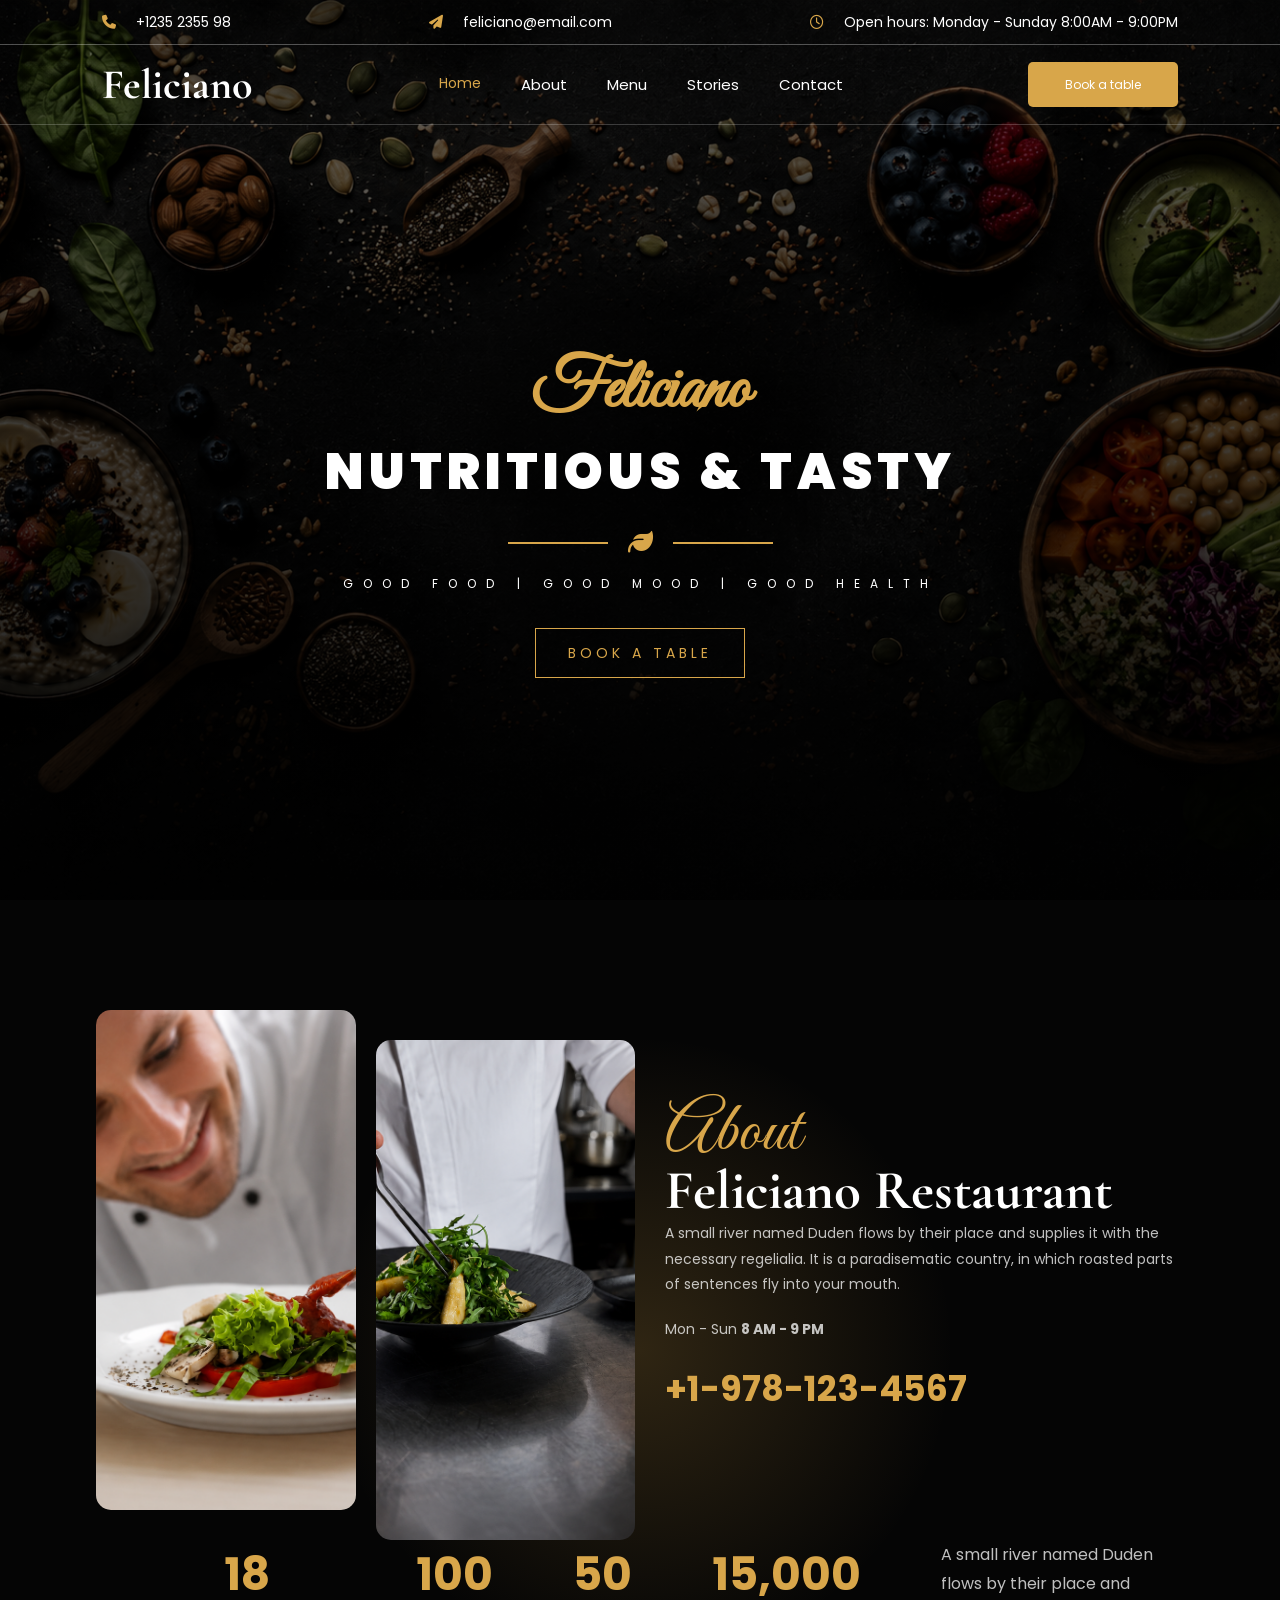
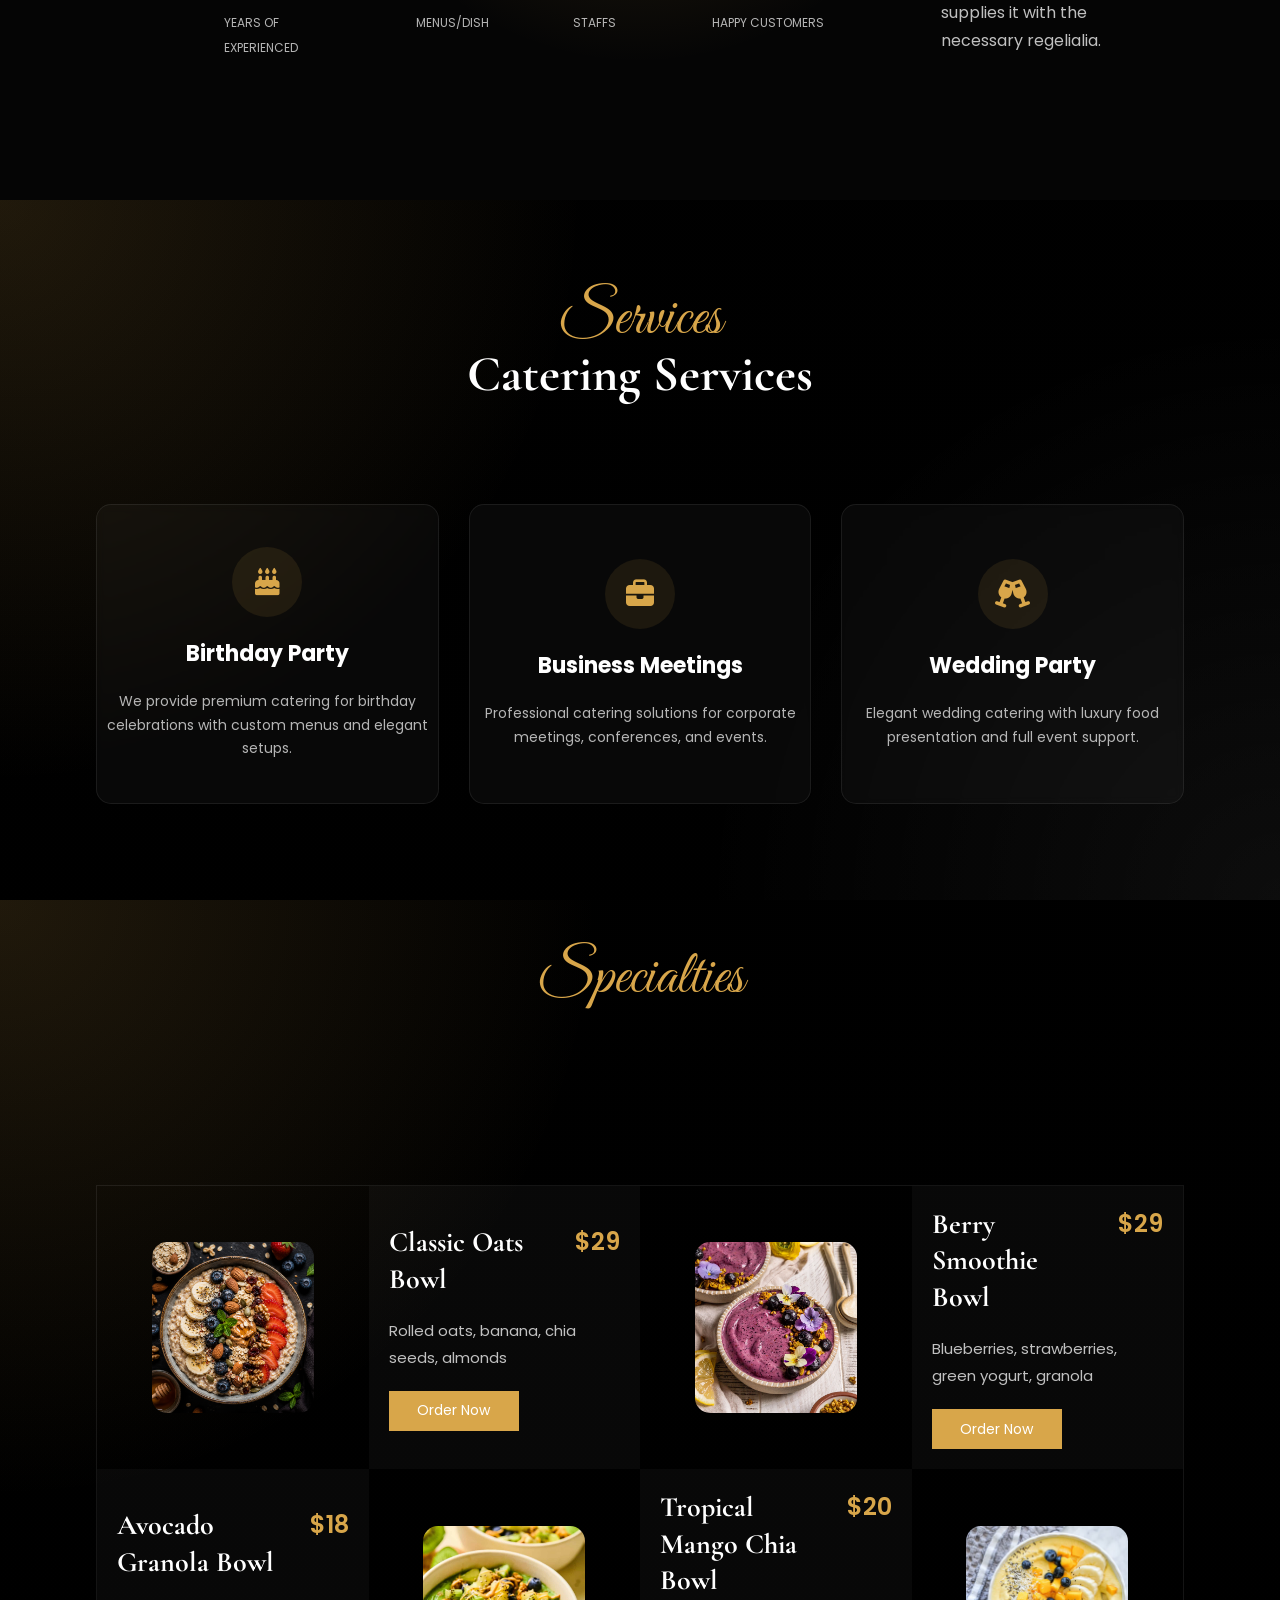
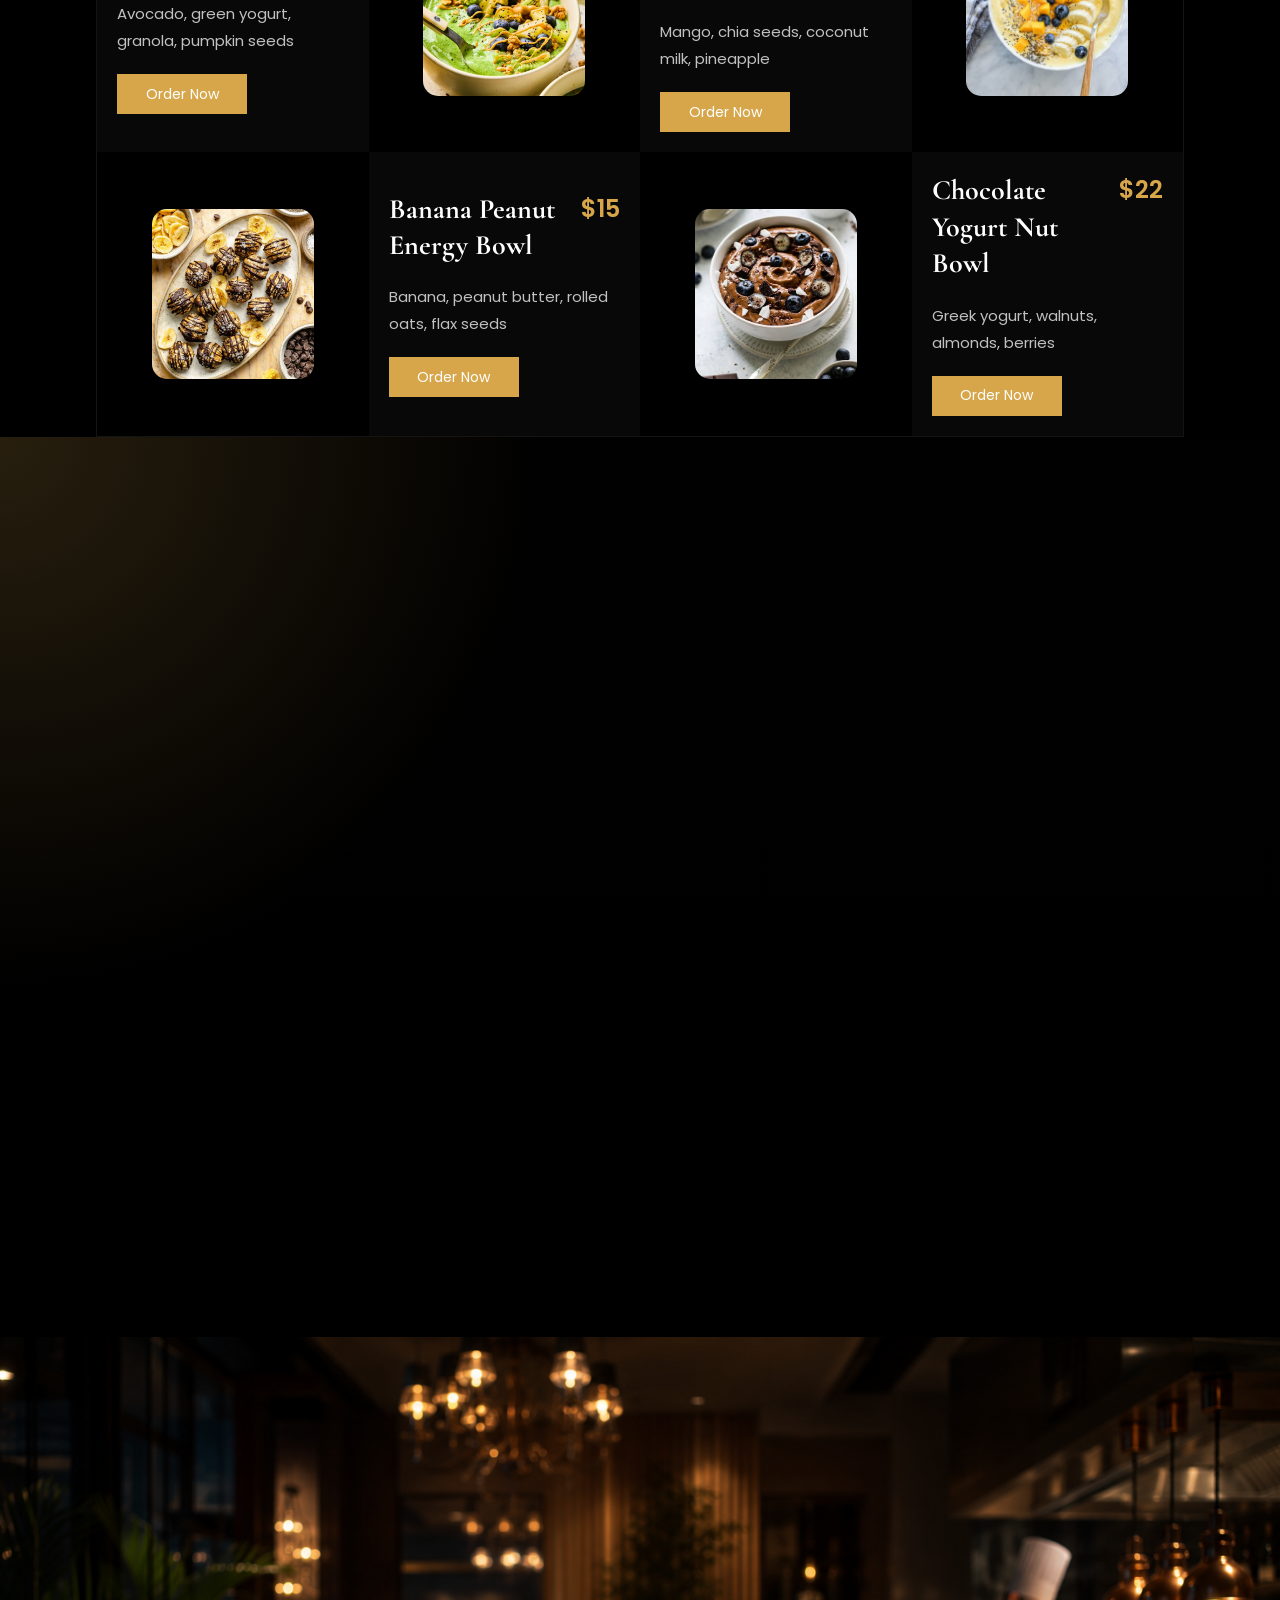
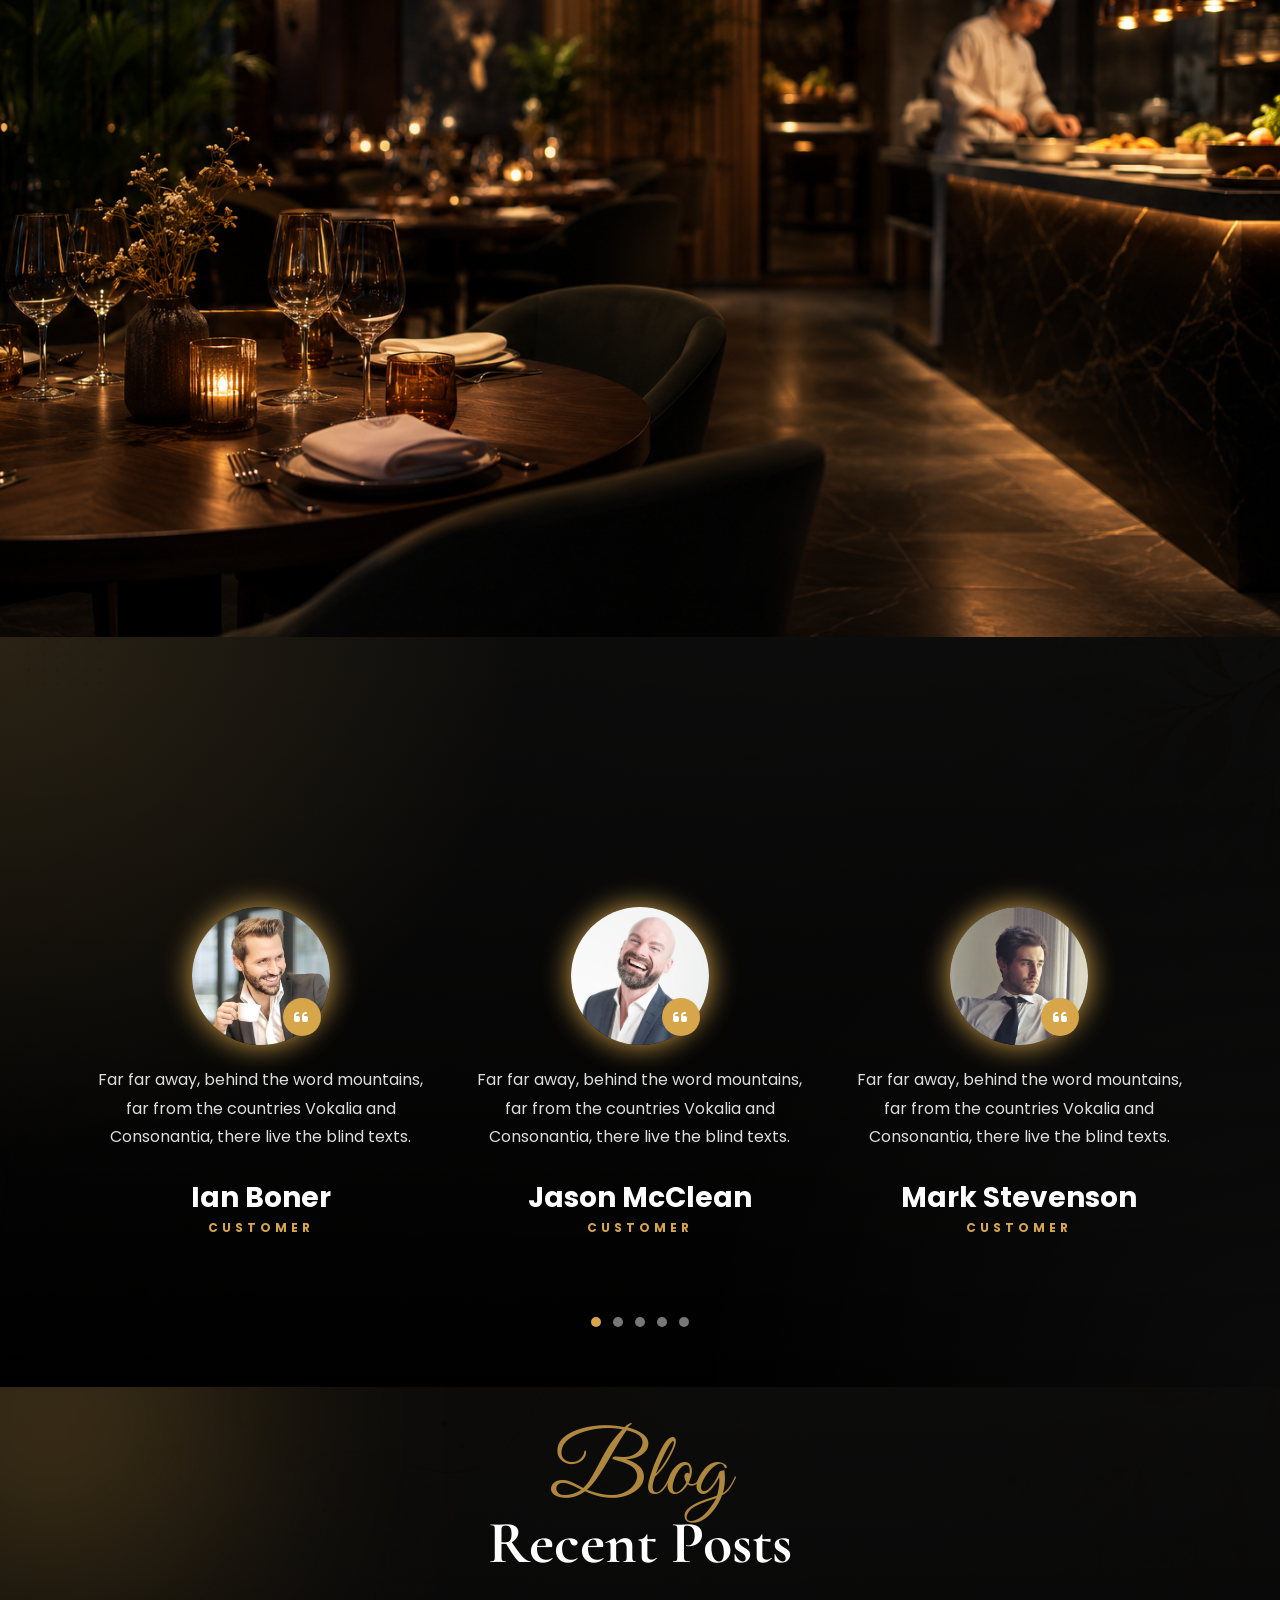
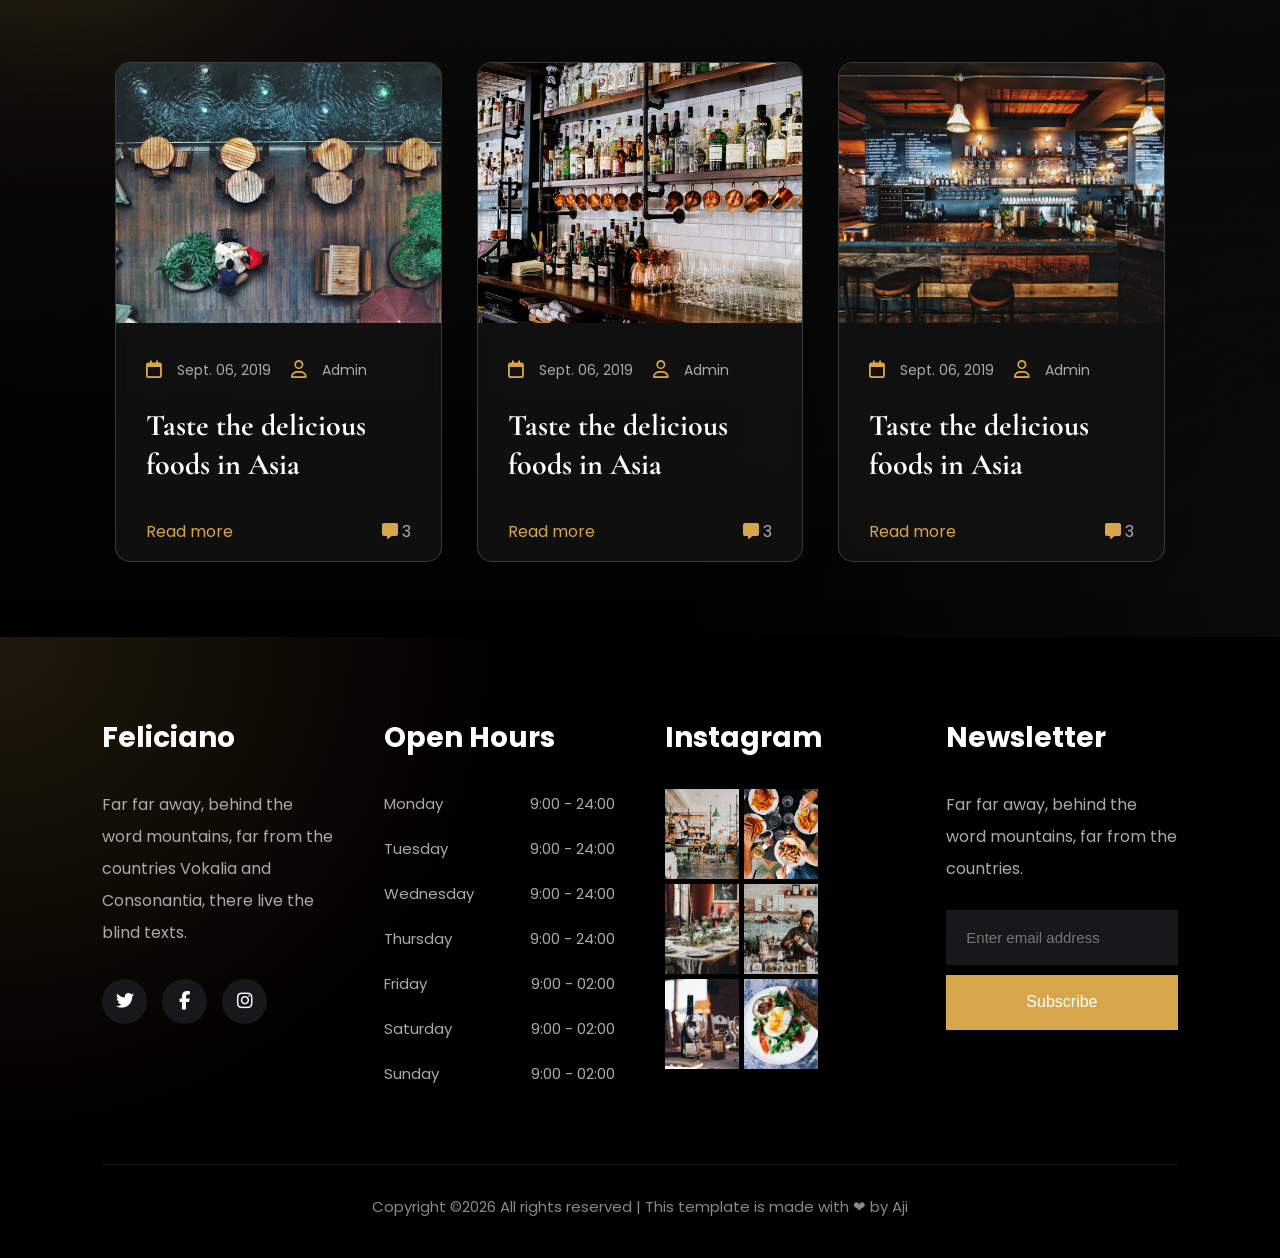
==== commit fc55ff22: "Update restaurant project" ====
--- a/index.html
+++ b/index.html
@@ -553,7 +553,7 @@
 
             </form>
 
-            <a href="web.html" class="reserve-btn">
+            <a href="index.html" class="reserve-btn">
                 Make a Reservation
             </a>
 
--- a/style.css
+++ b/style.css
@@ -1402,4 +1402,540 @@
 }
 
 
-
+/* ============================================
+   RESPONSIVE FIXES — append to the end of style.css
+   Breakpoints: 1024px (tablet), 768px (small tablet/large phone), 480px (phone)
+   ============================================ */
+
+/* Keep chef portrait faces in frame regardless of card width — applies at every size */
+.chef-card img{
+    object-position: top center;
+}
+
+/* ---------- TABLET: max-width 1024px ---------- */
+@media (max-width: 1024px) {
+
+    .topbar{
+        padding:0 5%;
+        font-size:12px;
+    }
+
+    .nav{
+        padding:0 5%;
+    }
+
+    .about-container{
+        width:90%;
+        gap:30px;
+    }
+
+    .about-images{
+        height:420px;
+    }
+
+    .services-container{
+        width:90%;
+        gap:20px;
+    }
+
+    .menu-container{
+        width:90%;
+    }
+
+    .menu-card{
+        flex:1 1 100%; /* single column — a 2-col wrap breaks the image/dish pairing order */
+        min-height:auto;
+    }
+
+    .image-card img{
+        width:60%;
+        height:280px;
+    }
+
+    .content-card{
+        padding:25px 30px;
+    }
+
+    .chef-container{
+        width:90%;
+        flex-wrap:wrap;
+    }
+
+    .chef-card{
+        flex:1 1 45%; /* 2 columns instead of 4 */
+        min-height:460px;
+    }
+
+    .chef-card img{
+        height:320px; /* shorter box = less symmetric crop at the wider tablet width */
+    }
+
+    .reservation-box{
+        margin-right:60px;
+        width:400px;
+    }
+
+    .testimonial-container{
+        width:90%;
+        gap:25px;
+    }
+
+    .blog-container{
+        width:90%;
+        gap:20px;
+    }
+
+    .blog-card{
+        width:45%; /* 2 columns instead of 3 */
+    }
+
+    .footer-container{
+        flex-wrap:wrap;
+        gap:40px;
+    }
+
+    .footer-box{
+        width:45%;
+    }
+}
+
+/* ---------- SMALL TABLET / LARGE PHONE: max-width 768px ---------- */
+@media (max-width: 768px) {
+
+    /* TOPBAR — stack and shrink */
+    .topbar{
+        flex-direction:column;
+        height:auto;
+        padding:10px 5%;
+        gap:6px;
+        text-align:center;
+    }
+
+    /* NAV — enable hamburger menu */
+    .nav{
+        padding:15px 5%;
+        flex-wrap:wrap;
+        position:relative;
+        height:auto;
+    }
+
+    .nav h2{
+        font-size:32px;
+    }
+
+    .menu-toggle{
+        display:flex;
+        align-items:center;
+        gap:8px;
+        font-size:14px;
+        order:2;
+    }
+
+    .nav ul{
+        display:none;
+        flex-direction:column;
+        width:100%;
+        gap:0;
+        order:4;
+        margin-top:15px;
+    }
+
+    .nav ul.show{
+        display:flex;
+    }
+
+    .nav ul li{
+        width:100%;
+        padding:12px 0;
+        border-bottom:1px solid rgba(255,255,255,.1);
+        text-align:center;
+    }
+
+    .book-btn{
+        order:3;
+        width:120px;
+        height:38px;
+        font-size:11px;
+    }
+
+    /* HERO */
+    .hero-content h3{
+        font-size:48px;
+    }
+
+    .hero-content h1{
+        font-size:32px;
+        letter-spacing:3px;
+        text-align:center;
+        padding:0 20px;
+    }
+
+    .hero-content p{
+        letter-spacing:6px;
+        font-size:10px;
+        text-align:center;
+        padding:0 20px;
+    }
+
+    /* ABOUT — stack image and content */
+    .about-section{
+        min-height:auto;
+        padding:60px 0;
+    }
+
+    .about-container{
+        flex-direction:column;
+        width:88%;
+    }
+
+    .about-images{
+        width:100%;
+        height:auto;
+        flex-direction:row; /* explicit — stay side by side, don't stack */
+        align-items:flex-start;
+    }
+
+    .chef-one, .chef-two{
+        width:50%;
+        height:320px;
+        margin-top:0;
+        object-position: top center; /* avoid cropping the chef's face when the box shrinks */
+    }
+
+    .about-content{
+        width:100%;
+        text-align:center;
+    }
+
+    .about-script{
+        font-size:50px;
+    }
+
+    .about-content h1{
+        font-size:36px;
+    }
+
+    .about-bottom{
+        width:88%;
+        height:auto;
+        flex-direction:column;
+        gap:30px;
+        padding:30px 0;
+    }
+
+    .stats{
+        flex-wrap:wrap;
+        justify-content:center;
+        gap:35px;
+    }
+
+    .bottom-text{
+        width:100%;
+        text-align:center;
+    }
+
+    /* SERVICES */
+    .services-section{
+        min-height:auto;
+        padding:60px 0;
+    }
+
+    .services-container{
+        flex-direction:column;
+        width:88%;
+    }
+
+    .service-box{
+        height:220px;
+    }
+
+    /* MENU */
+    .menu-section{
+        min-height:auto;
+        padding:60px 0;
+    }
+
+    .menu-header{
+        height:auto;
+        margin-bottom:20px;
+    }
+
+    .menu-header h1{
+        font-size:40px;
+    }
+
+    .menu-container{
+        width:88%;
+    }
+
+    .menu-card{
+        flex:1 1 100%; /* single column */
+    }
+
+    /* CHEF */
+    .chef-section{
+        min-height:auto;
+        padding:80px 0 60px;
+    }
+
+    .chef-container{
+        width:88%;
+    }
+
+    .chef-card{
+        flex:1 1 100%;
+        min-height:auto;
+    }
+
+    .chef-card img{
+        height:300px;
+        object-position: top center;
+    }
+
+    .menu-container{
+        width:88%;
+    }
+
+    .image-card img{
+        width:75%;
+        height:220px;
+    }
+
+    /* RESERVATION */
+    .reservation-section{
+        height:auto;
+        justify-content:center;
+        padding:60px 0;
+    }
+
+    .reservation-box{
+        width:88%;
+        margin-right:0;
+    }
+
+    .input-box{
+        flex:1 1 100%;
+    }
+
+    /* TESTIMONIALS */
+    .testimonial-section{
+        height:auto;
+        padding:60px 0;
+    }
+
+    .testimonial-header{
+        width:88%;
+        height:auto;
+        padding-top:60px;
+    }
+
+    .testimonial-script{
+        font-size:55px;
+    }
+
+    .testimonial-header h1{
+        font-size:36px;
+        position:static;
+    }
+
+    .testimonial-container{
+        flex-direction:column;
+        width:88%;
+        height:auto;
+        gap:50px;
+    }
+
+    /* BLOG */
+    .blog-section{
+        height:auto;
+        padding:60px 0;
+    }
+
+    .blog-header{
+        width:88%;
+        height:auto;
+        padding-top:60px;
+    }
+
+    .blog-header h1{
+        font-size:42px;
+        position:static;
+    }
+
+    .blog-container{
+        flex-direction:column;
+        width:88%;
+    }
+
+    .blog-card{
+        width:100%;
+        height:auto;
+    }
+
+    /* FOOTER */
+    .footer-section{
+        padding:60px 5% 30px;
+    }
+
+    .footer-container{
+        flex-direction:column;
+        gap:40px;
+    }
+
+    .footer-box{
+        width:100%;
+    }
+}
+
+/* ---------- PHONE: max-width 480px ---------- */
+@media (max-width: 480px) {
+
+    .topbar{
+        font-size:11px;
+    }
+
+    .nav h2{
+        font-size:26px;
+    }
+
+    .hero-content h3{
+        font-size:36px;
+    }
+
+    .hero-content h1{
+        font-size:24px;
+        letter-spacing:2px;
+    }
+
+    .hero-content a{
+        width:170px;
+        height:44px;
+        font-size:12px;
+    }
+
+    .about-images{
+        gap:12px;
+    }
+
+    .chef-one, .chef-two{
+        width:50%;
+        height:220px; /* still side by side, just smaller for narrow phones */
+    }
+
+    .about-script,
+    .services-script,
+    .menu-script{
+        font-size:42px;
+    }
+
+    .about-content h1{
+        font-size:28px;
+    }
+
+    .services-header h1,
+    .menu-header h1{
+        font-size:30px;
+    }
+
+    .stats{
+        gap:20px;
+    }
+
+    .stats h2{
+        font-size:34px;
+    }
+
+    .chef-script{
+        font-size:60px;
+    }
+
+    .chef-header h1{
+        font-size:32px;
+    }
+
+    .chef-card img{
+        height:240px;
+        object-position: top center;
+    }
+
+    .image-card img{
+        width:85%;
+        height:200px;
+    }
+
+    .reservation-box{
+        padding:20px;
+    }
+
+    .reservation-header h1{
+        font-size:26px;
+    }
+
+    .testimonial-script{
+        font-size:42px;
+    }
+
+    .testimonial-header h1{
+        font-size:28px;
+    }
+
+    .blog-script{
+        font-size:60px;
+    }
+
+    .blog-header h1{
+        font-size:30px;
+    }
+
+    .footer-gallery img{
+        height:70px;
+    }
+}
+
+/* ==========================================
+   REMOVE ANIMATIONS IN RESPONSIVE VIEW
+   ========================================== */
+
+@media (max-width: 1024px) {
+
+    *,
+    *::before,
+    *::after{
+        animation: none !important;
+        transition: none !important;
+        scroll-behavior: auto !important;
+    }
+
+    /* Remove hover movements */
+    .service-box:hover,
+    .chef-card:hover,
+    .blog-card:hover,
+    .image-card:hover img,
+    .content-card a:hover,
+    .hero-content a:hover,
+    .reserve-btn:hover{
+        transform: none !important;
+        box-shadow: none !important;
+    }
+
+    /* Remove floating effect */
+    .stats h2,
+    .testimonial-img img{
+        animation: none !important;
+        transform: none !important;
+    }
+
+    /* Remove line & icon animations */
+    .line span,
+    .line i{
+        animation: none !important;
+    }
+
+    /* Remove entry animations */
+    .about-images img,
+    .about-content,
+    .testimonial-card,
+    .blog-card{
+        animation: none !important;
+    }
+}
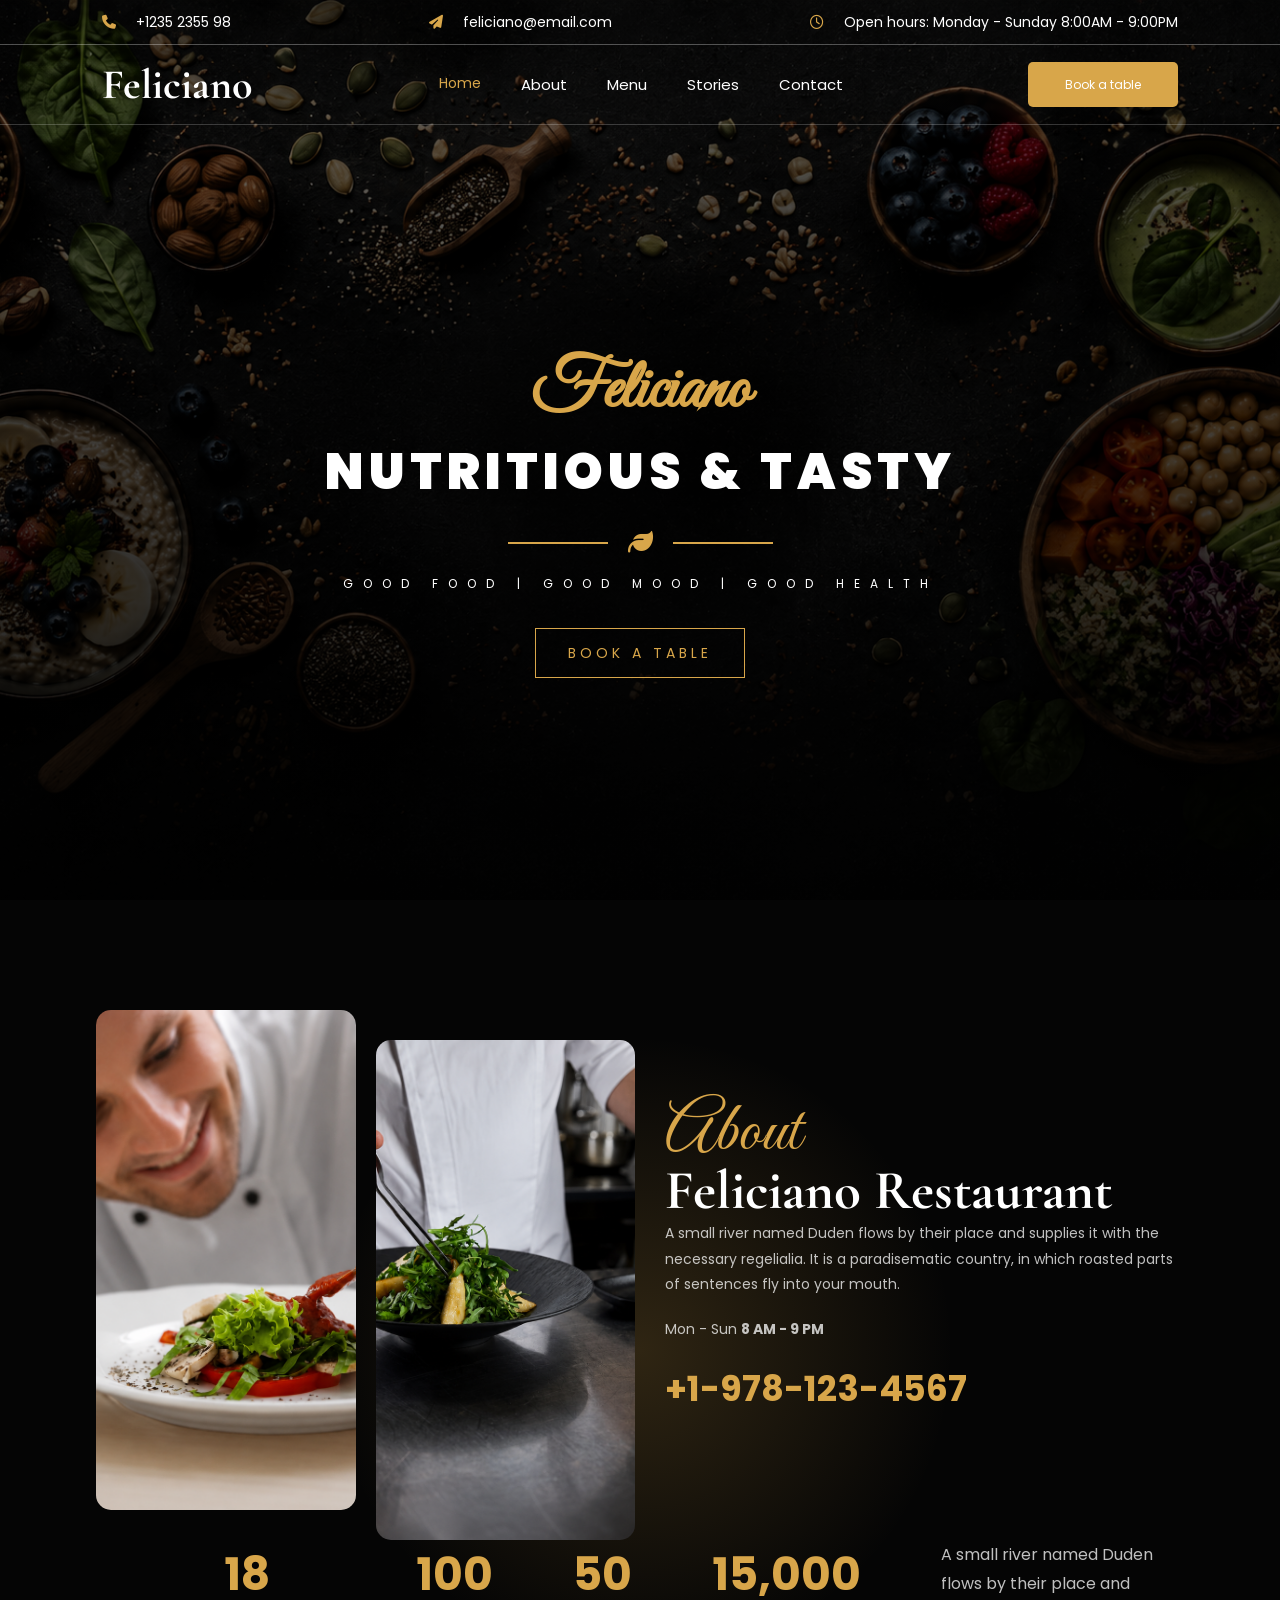
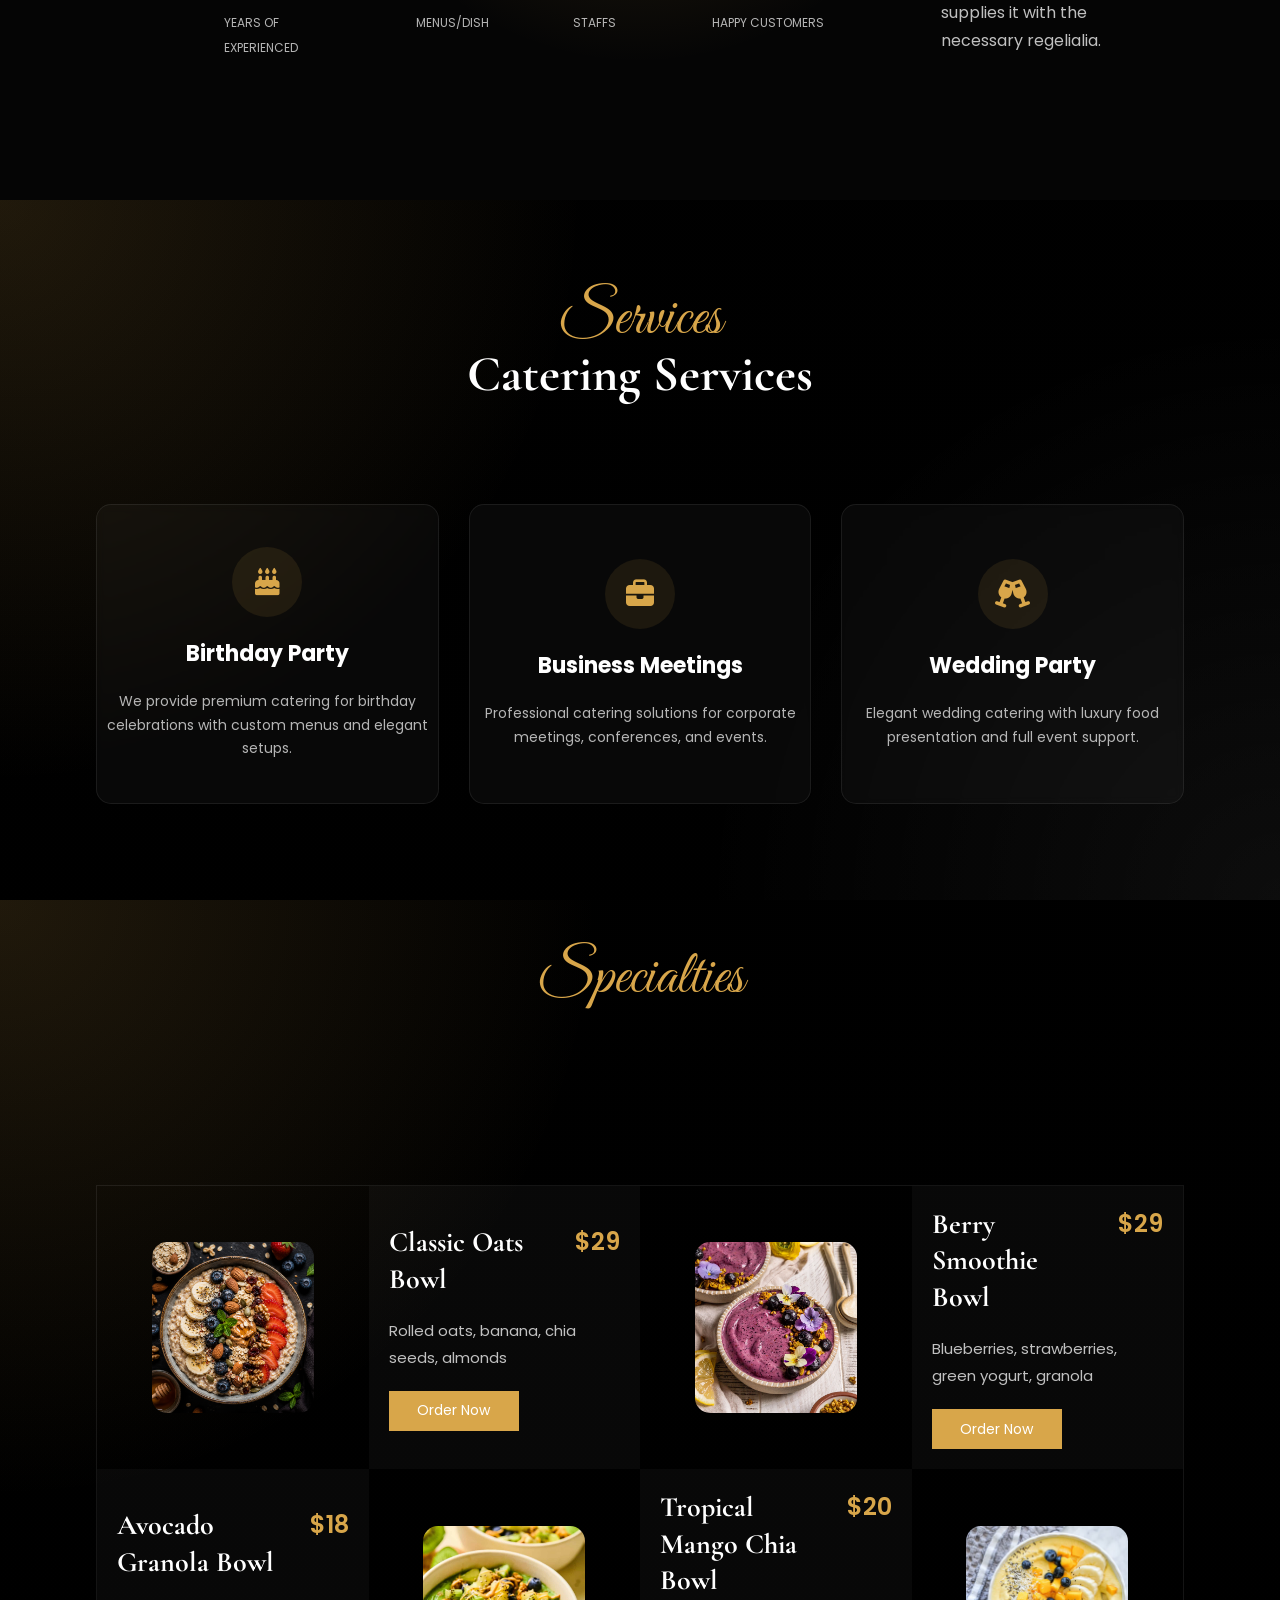
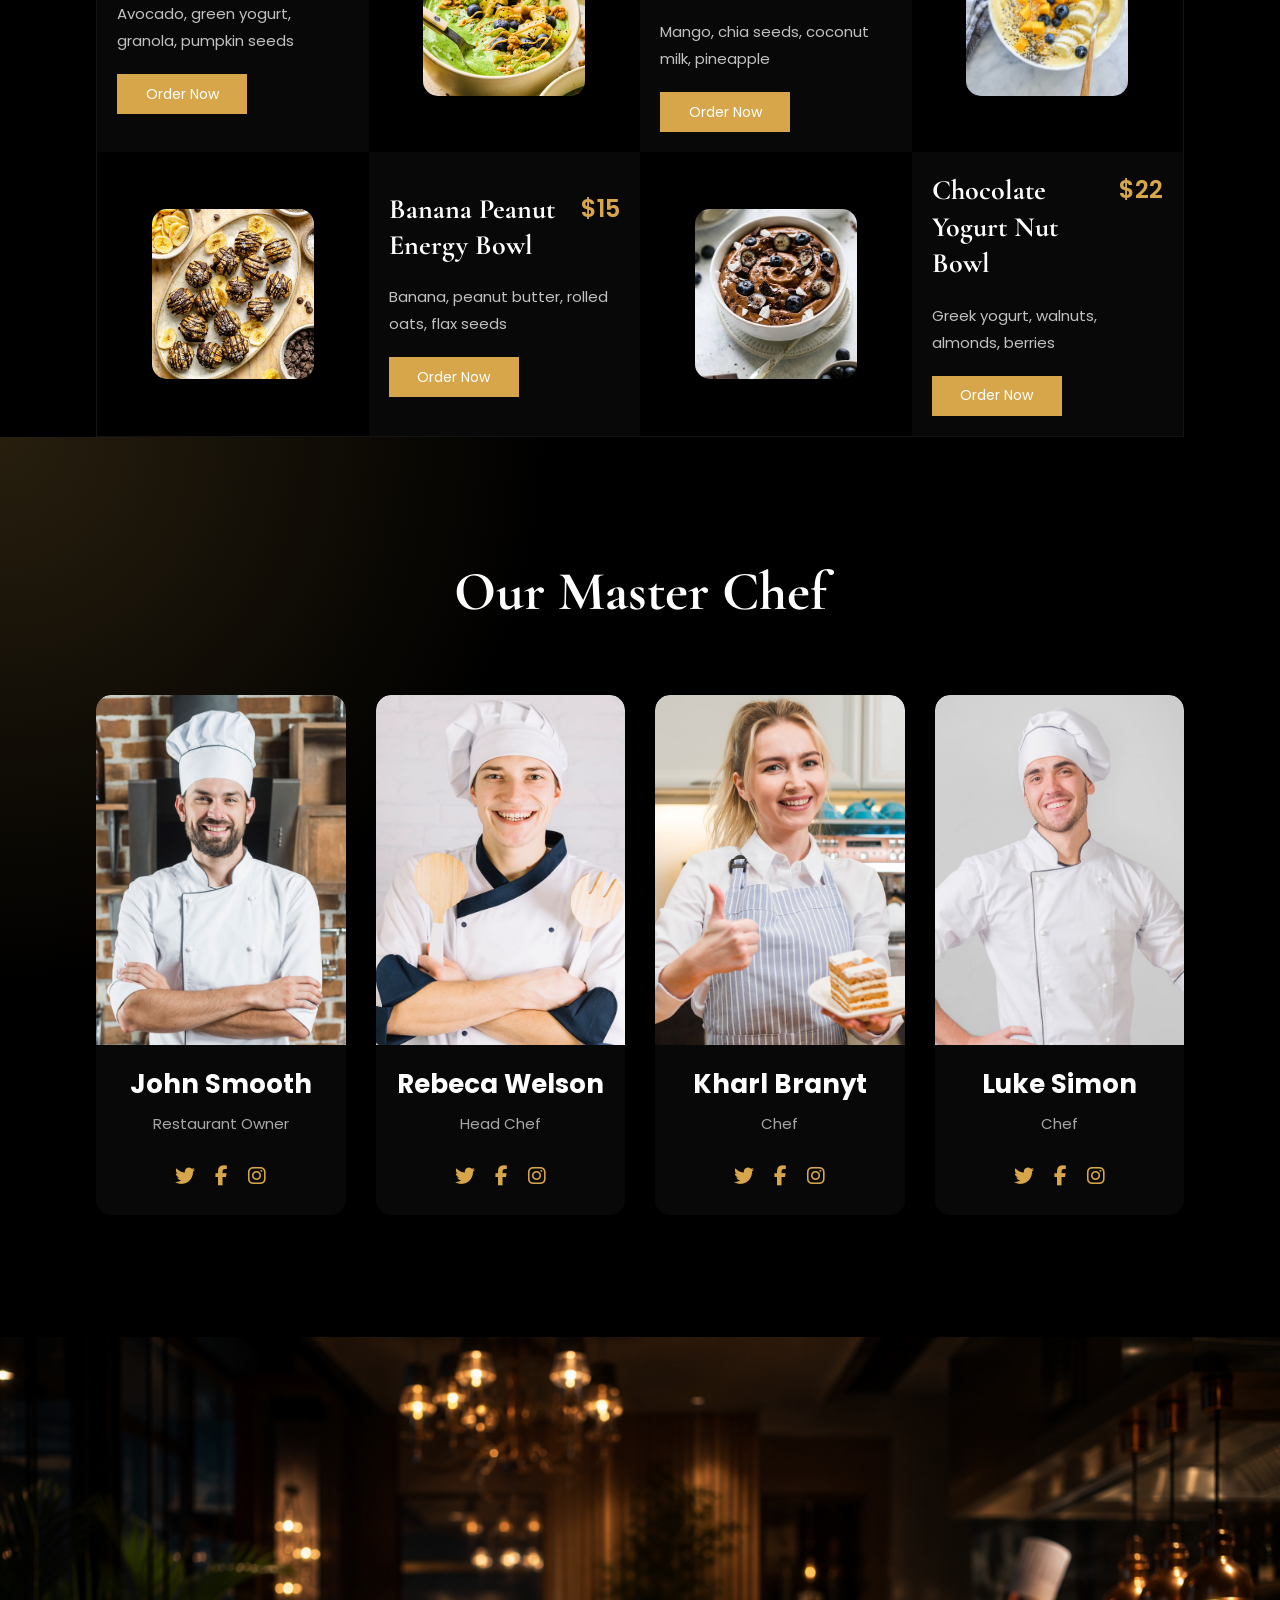
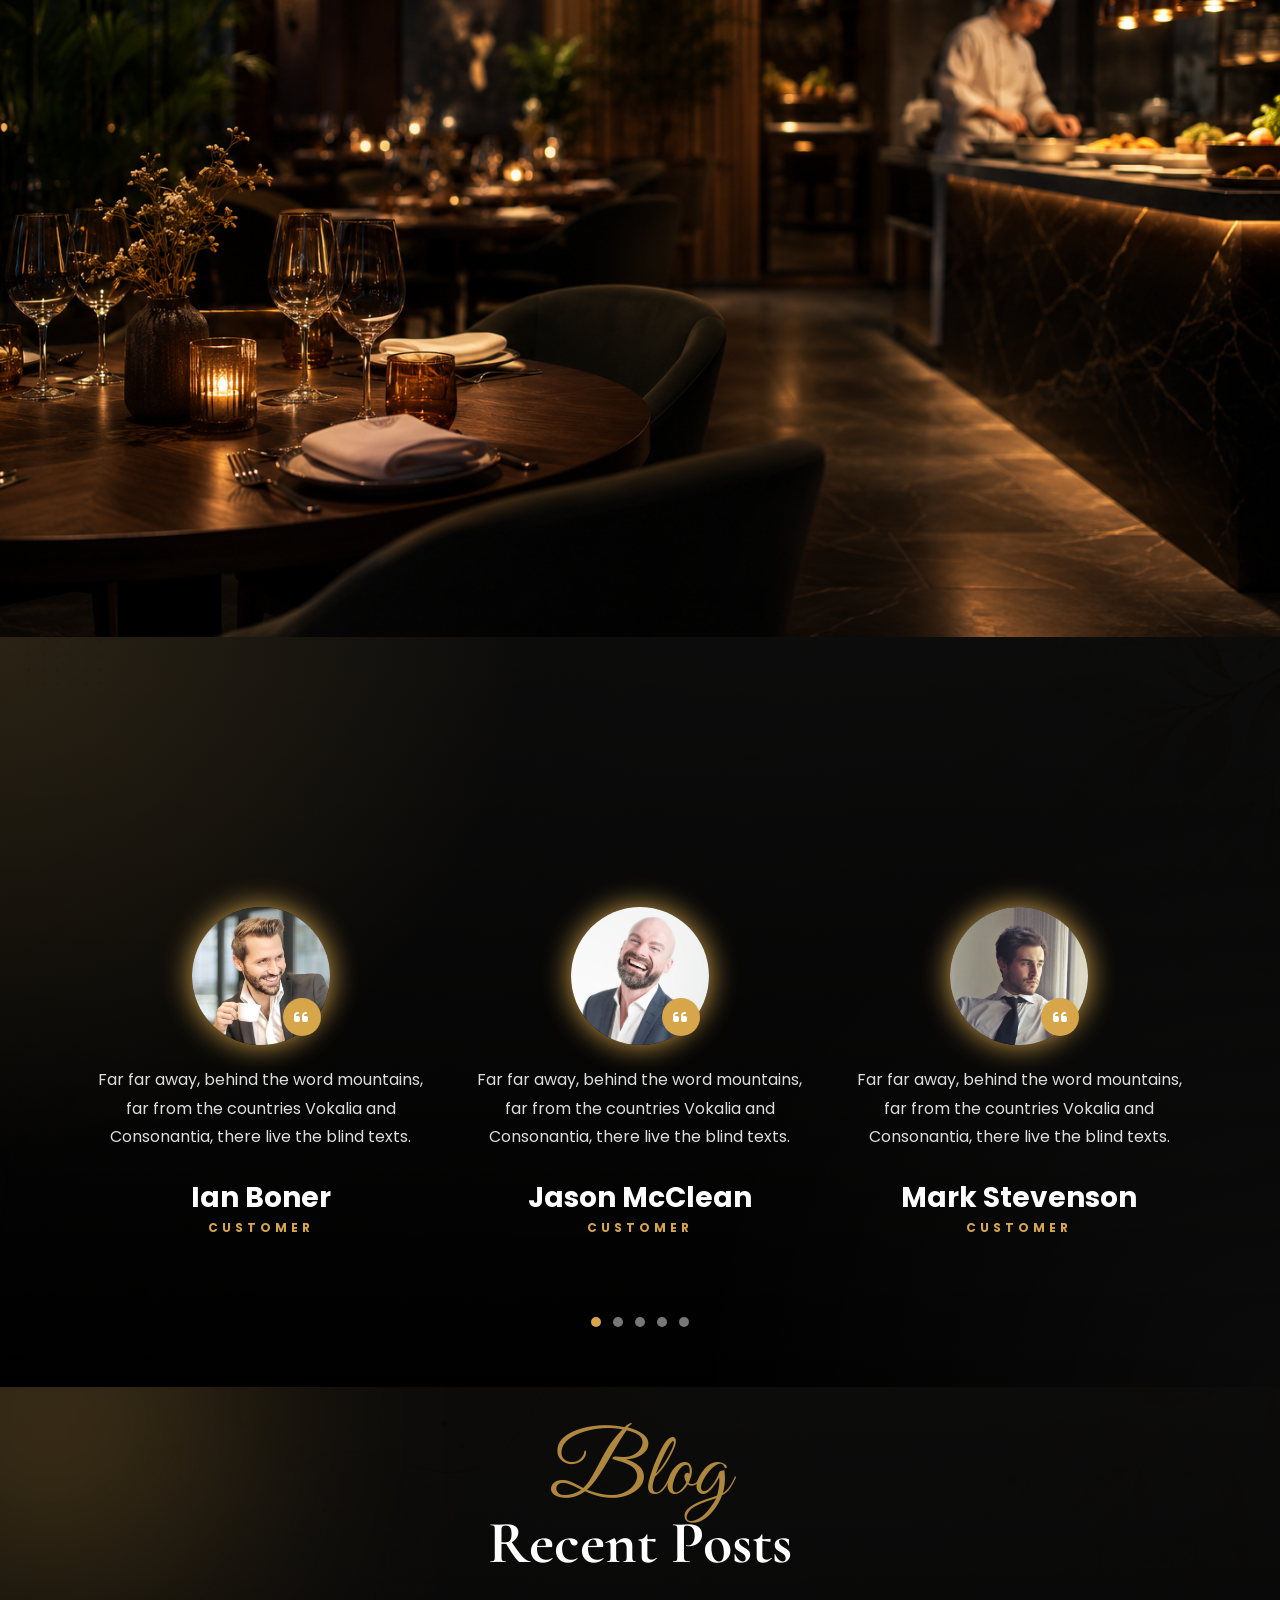
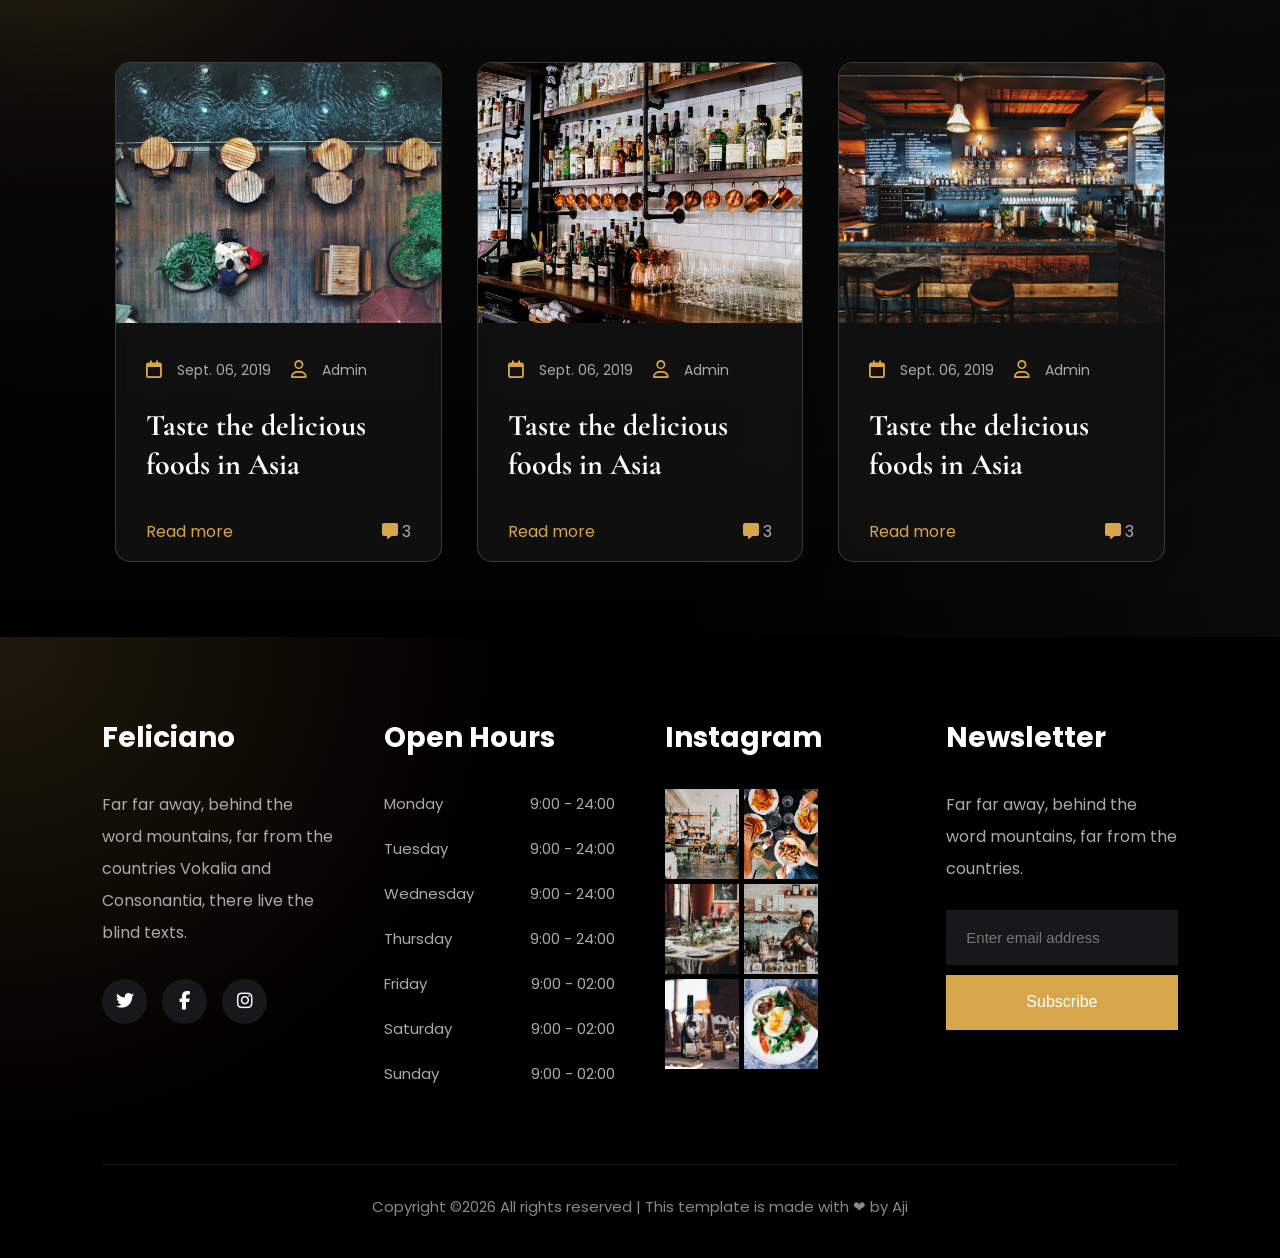
==== commit 7f714add: "Merge GitHub changes with local restaurant project" ====
--- a/index.html
+++ b/index.html
@@ -553,7 +553,11 @@
 
             </form>
 
+<<<<<<< HEAD
             <a href="index.html" class="reserve-btn">
+=======
+            <a href="web.html" class="reserve-btn">
+>>>>>>> origin/main
                 Make a Reservation
             </a>
 
--- a/style.css
+++ b/style.css
@@ -1402,6 +1402,7 @@
 }
 
 
+<<<<<<< HEAD
 /* ============================================
    RESPONSIVE FIXES — append to the end of style.css
    Breakpoints: 1024px (tablet), 768px (small tablet/large phone), 480px (phone)
@@ -1938,4 +1939,7 @@
     .blog-card{
         animation: none !important;
     }
-}+}
+=======
+
+>>>>>>> origin/main
